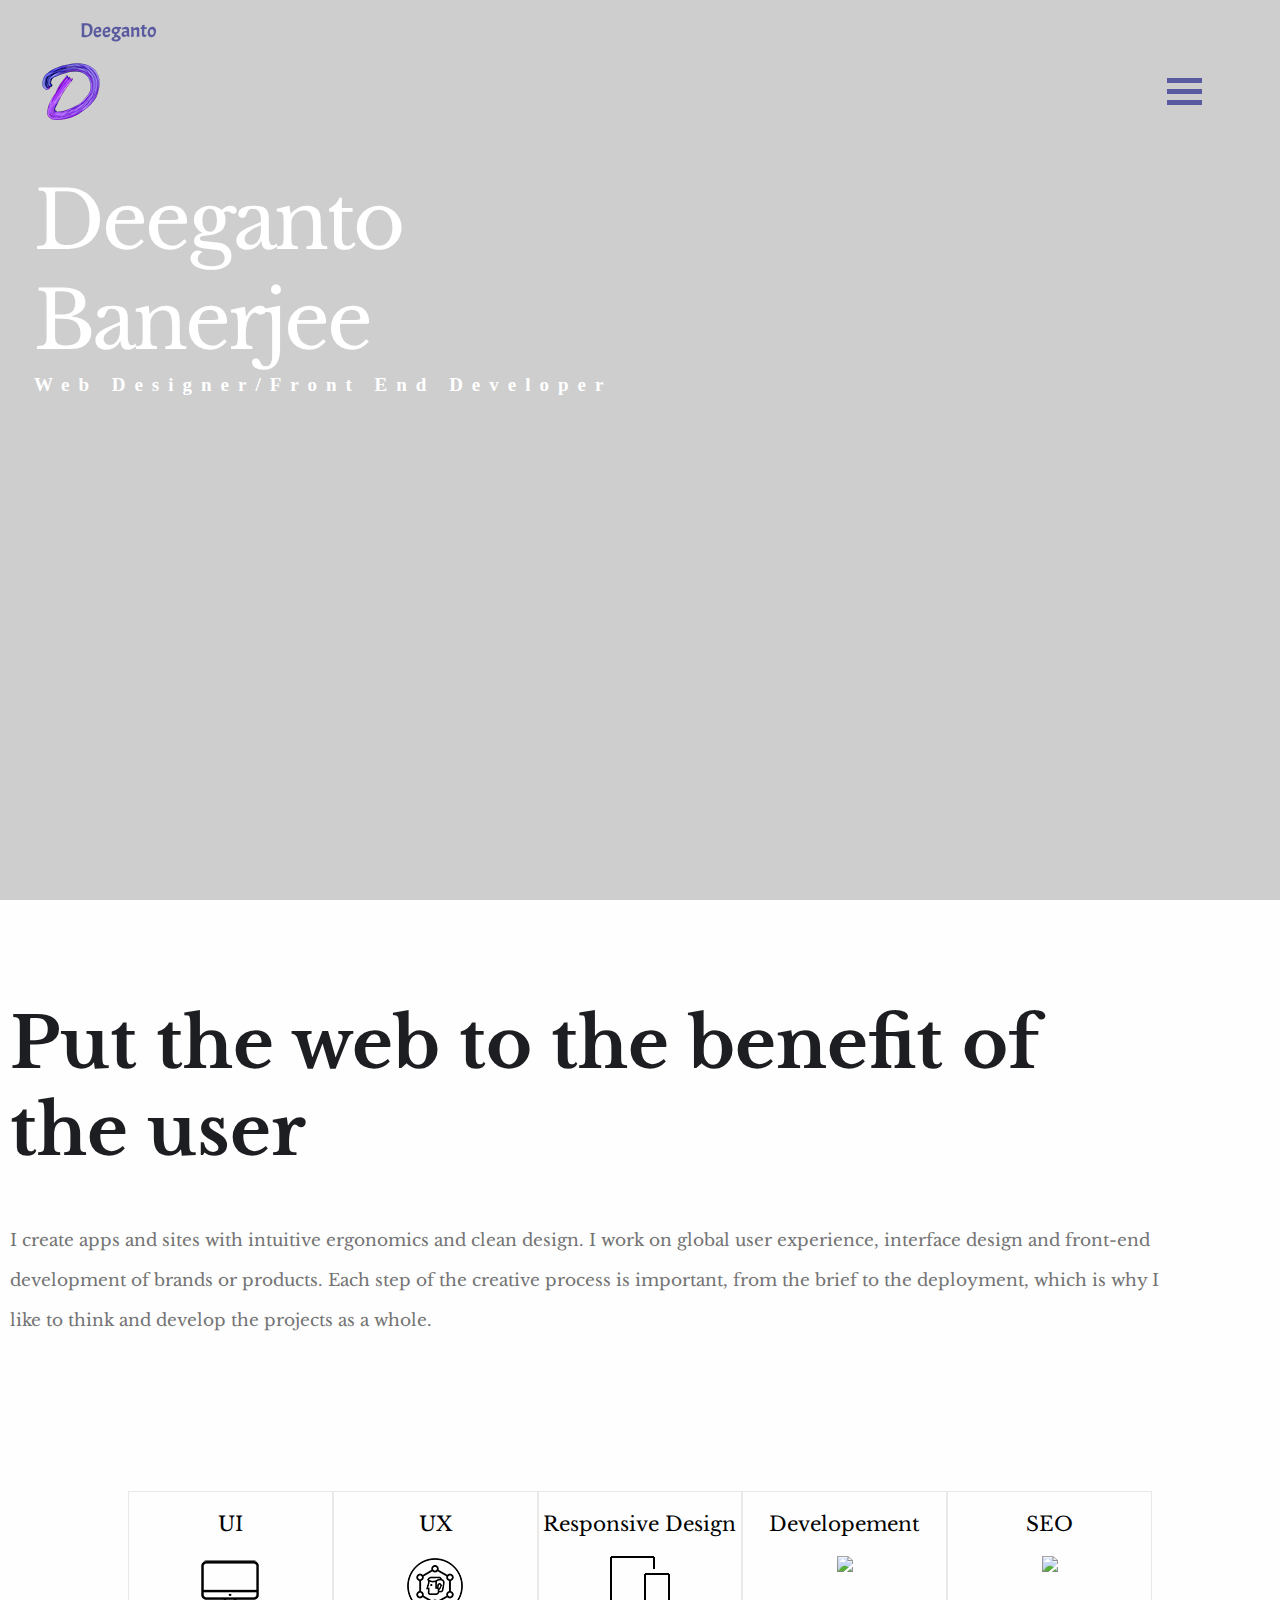
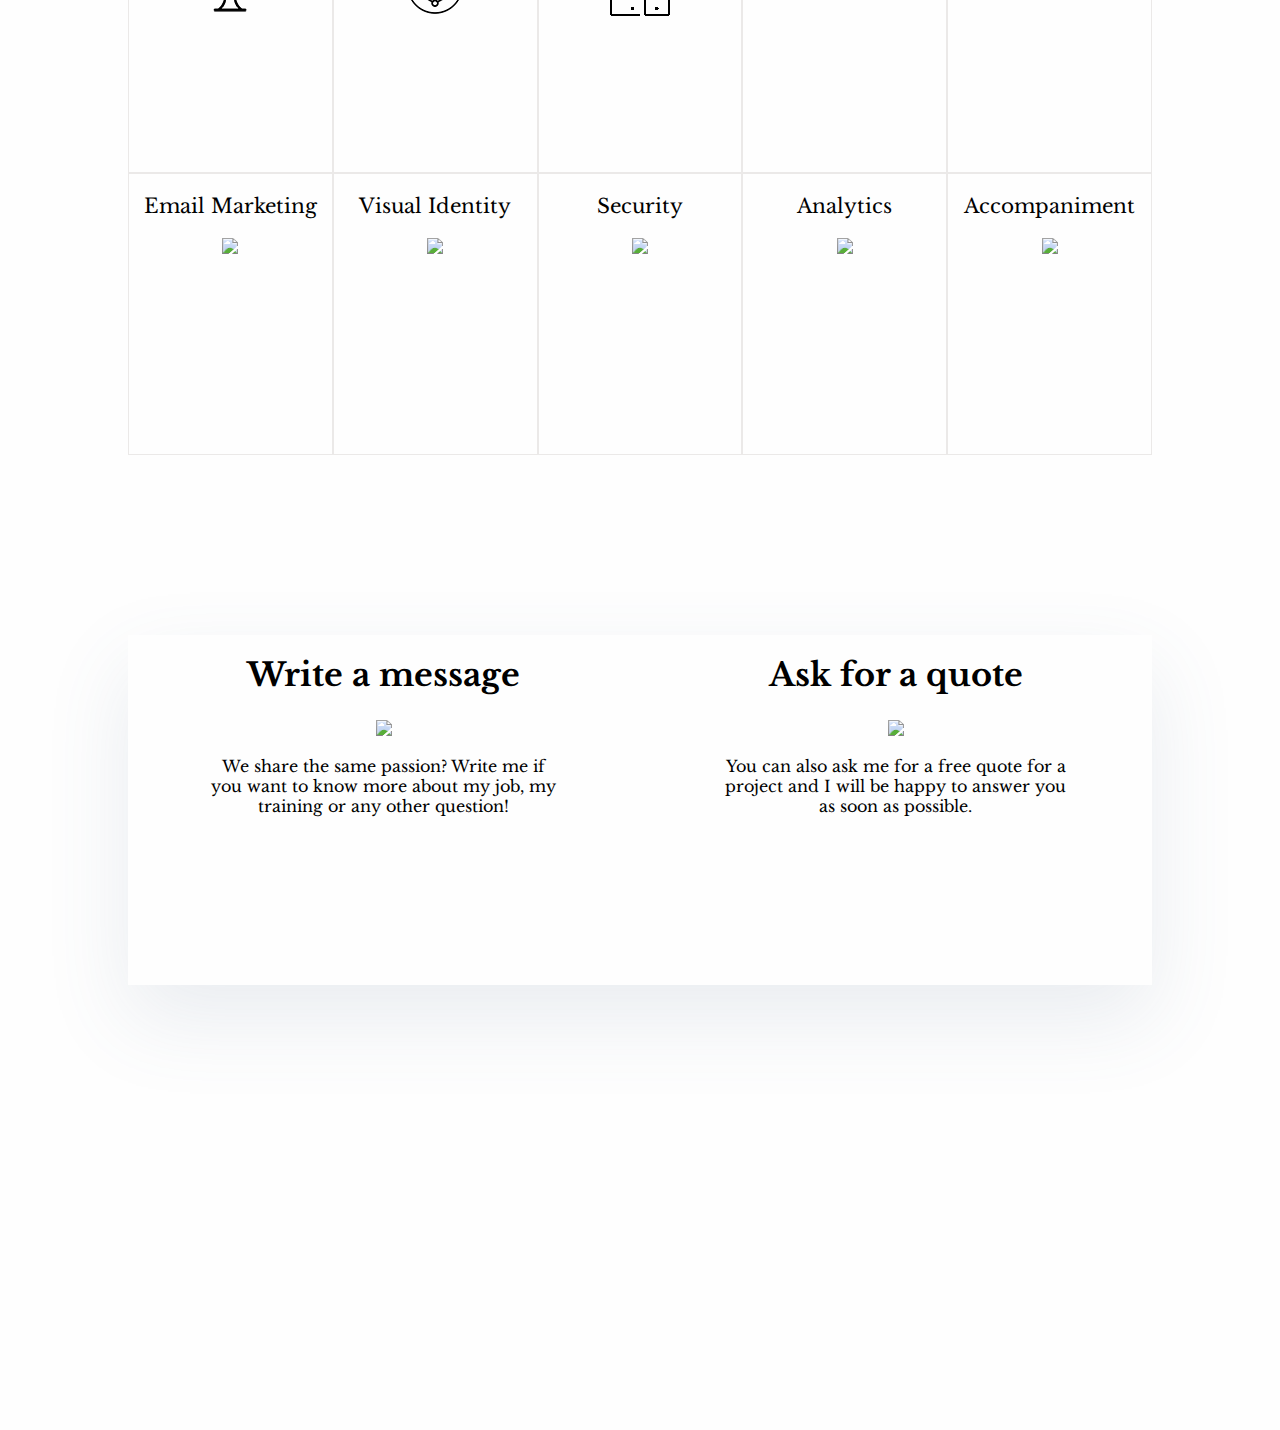
==== index.html @ ef7b57ff "Update index.html" ====
<html>
<head>
  <title>Deeganto | Web-Developer</title>
<meta name="viewport" content="width=device-width, initial-scale=1.0">          
<link rel="stylesheet" href="style.css">
<link rel="stylesheet" href="animate.css">
</head>
<body id="top">
<section id="ud_preloader">
  <div id="ud_dots">
    <p>Loading</p>
    <div class="ud_dot" style=" animation-name:ud_preloader_1;"></div>
    <div class="ud_dot" style=" animation-name:ud_preloader_2;"></div>
    <div class="ud_dot" style=" animation-name:ud_preloader_3;"></div>
    <div class="ud_dot" style=" animation-name:ud_preloader_4;"></div>
  </div>
  <div id="ud_bg_left" class="ud_pre_half"></div>
  <div id="ud_bg_right" class="ud_pre_half"></div>
</section>
<div class="top" id="hide">
<script type="text/javascript" src="script.js"></script>
<div class="menu" id="menu">
<ul>
  <li align="center"><a class="animated bounceInUp" href="index.html">Home</a></li>
  <li align="center"><a class="animated bounceInUp" href="about.html">About</a></li>
  <li align="center"><a class="animated bounceInUp " href="#contact">Contact</a></li>
  <li align="center"><a class="animated bounceInUp" href="projects.html">Projects</a></li>
</ul>
</div>
<div class="main-header" >
<div class="animated bounce">
  <div class="animated bounceInLeft_2">
  <p class="logo-text-1" id="logo-text-1">Deeganto</p>
  </div>
  <div class="animated bounceInLeft_2 delay-5s"> 
  <p class="logo-text-2" id="logo-text-2">Front End Developer</p>
  </div>
</div>
<button class="container" onclick="show_menu()">
  <div id="transform">
  <div class="bar1" id="bar1"></div>
  <div class="bar2" id="bar2"></div>
  <div class="bar3" id="bar3"></div>
 </div>
</button>
<div id="particles-js" > 
<div class="heading">
<h1 class="name">
Deeganto Banerjee
</h1>
<h2 class="intro">
Web Designer/Front End Developer
</h2>
</div>
</div>
<script type="text/javascript" src="particles.js"></script>
<script type="text/javascript" src="app.js"></script>
</div>
</div>
<div class="middle-text" id="middle-text">
 <h1 class="web-benifit">Put the web to the benefit of the user</h1> 
<p class="web-benifit-text">
    I create apps and sites with intuitive ergonomics and clean design. 
    I work on global user experience, interface design and front-end development of brands or products. 
    Each step of the creative process is important, from the brief to the deployment, which is why I like to think and develop the projects as a whole.
  </p>
</div>
<div class="icons" id="icons" align="center">
<div class="grow">
  <p class="icon-title">UI</p> 
  <img src="UI.png">
  <p class="animated fadeIn">I create modern interfaces to meet the needs of my clients</p>
</div> 
<div class="grow">
  <p class="icon-title">UX</p> 
  <img src="UX.png">
  <p class="animated fadeIn">I'm always looking for the most satisfying and intuitive user experience possible</p>
</div>
<div class="grow">
  <p class="icon-title">Responsive Design</p> 
  <img src="Responsive.png">
  <p class="animated fadeIn">All my sites are designed for use on mobiles and tablets, and adapt to all screen resolutions</p>
</div> 
<div class="grow">
  <p class="icon-title">Developement</p> 
  <img src="developement.png">
  <p class="animated fadeIn">I develop unique, tailor-made sites that meet the needs of my clients</p>
</div>
<div class="grow">
  <p class="icon-title">SEO</p> 
  <img src="SEO.png">
  <p class="animated fadeIn">I build the HTML structure of my sites to optimize SEO</p>
</div>
<div class="grow">
  <p class="icon-title">Email Marketing</p> 
  <img src="email.png">
  <p class="animated fadeIn">I create marketing spam campaigns or nurturing scenarios</p>
</div>
<div class="grow">
  <p class="icon-title">Visual Identity</p> 
  <img src="visual.png">
  <p class="animated fadeIn">I create strong, modern and sustainable visual identities</p>
</div>
<div class="grow">
  <p class="icon-title">Security</p> 
  <img src="security.png">
  <p class="animated fadeIn">I am particularly vigilant about the security of my sites and I know how to be reactive in case of attacks</p>
</div>
<div class="grow">
  <p class="icon-title">Analytics</p> 
  <img src="analytics.png">
  <p class="animated fadeIn">I help my clients to analyze their statistics so that they can set their own goals</p>
</div>
<div class="grow">
  <p class="icon-title">Accompaniment</p> 
  <img src="handshake.png">
  <p class="animated fadeIn">I fully manage my projects by providing quality support</p>
</div>
</div>
<div class="forms">
<div class="contact-form" id="contact-form-1">
<h1 class="form-header" id="form-header">Write a message</h1>
<img src=" contact.png">
<p class="form-body" id="form-title">We share the same passion? Write me if you want to know more about my job, my training or any other question!</p>
</div>
<div class="quote-form" id="quote-form-1">
<h1 class="form-header" id="form-header">Ask for a quote</h1>
<img src=" quote.png">
<p class="form-body" id="form-title">You can also ask me for a free quote for a project and I will be happy to answer you as soon as possible.</p>
</div>
</div>
<div style="box-shadow:0 33px 80px rgba(86,111,140,.12); text-align: center;margin: 0 auto; width:80%;">
<div class="contact-form-input" id="contact-form" style="display:block !important">
    <input type="text" id="fname" name="firstname" placeholder="First Name">
    <input type="text" id="lname" name="lastname" placeholder="Last Name">
    <input type="text" id="msg" name="message" placeholder="Message">
    <br>
	<button class="ripple">Submit</button>
</div>
<div class="quote-form-input" id="quote-form" style="display:block !important">
    <input type="text" id="fullname" name="fullname" placeholder="Full Name">
    <input type="text" id="cname" name="companyname" placeholder="Company Name">
    <input type="email" id="email" name="email" placeholder="Email">
    <br> 
    <button class="ripple">Submit</button>
</div>
</div>
<div class="footer" id="footer">
<div class="wow bounceInLeft delay-1s">
  <h1>Deeganto</h1><br> 
  <a href="#">About</a><br>
  <a href="#">Contact</a><br>
  <a href="index.html">Home</a><br>
</div>
<div class="wow bounceInLeft delay-2s">
  <h1>Connect</h1><br>
  <a href="#">Facebook</a><br>
  <a href="https://www.instagram.com/deeganto_banerjee">Instagram</a><br>
  <a href="https://www.linkedin.com/in/deeganto-banerjee-56385218a/">Linkedin</a><br>
</div>
<div class="wow bounceInLeft delay-3s" >
  <h1>Projects</h1><br>
  <a href="C:/Users/Deeganto/Desktop/My-Website/projects.html#project-1">Amy Ormston</a><br>
  <a href="C:/Users/Deeganto/Desktop/My-Website/projects.html#project-2">Karpets By RKS</a><br>
  <a href="C:/Users/Deeganto/Desktop/My-Website/projects.html#project-3">Easy Made</a><br>
</div>
<div class="wow bounceInLeft delay-4s">
  <h1>Contact</h1><br>
  <a href="https://api.whatsapp.com/send?phone=918851797364">8851797364</a><br>
  <a href="mailto:delhideganto@gmail.com" class="email-goto">delhideganto@gmail.com</a><br>
</div>
</div>
<script src="wow.min.js"></script>
<script>
 new WOW().init();
</script>
<script src="https://ajax.googleapis.com/ajax/libs/jquery/1.11.3/jquery.min.js"></script>
<script>
  $(window).load(function(){
    $("#ud_dots").
  fadeOut(300, function () {
    $("#ud_bg_left").animate({ left: "-50%" }, 300);
    $("#ud_bg_right").animate({ right: "-50%" }, 300, function () {
      $("#ud_preloader").fadeOut(10);
    });
  });
});
$('.quote-form-input').hide();
$('.contact-form-input').hide();
$('.contact-form').on('click', function(e) {
  $('.contact-form-input').show();
  $('.quote-form-input').hide();
  $('.contact-form-input').removeClass('out').addClass('active');
  $('.qoute-form-input').removeClass('active').addClass('out');
  $('.contact-form-input').css("background-color","#f1f6fa");
  $('.contact-form').css("background-color","#f1f6fa");   
  $('.quote-form').css("background-color","#fff");
  $('html, body').animate({
    scrollTop: $("#contact-form").offset().top
    }, 800);
});
$('.quote-form').on('click', function(e) {
  $('.quote-form-input').show();
  $('.contact-form-input').hide();
  $('.quote-form-input').removeClass('out').addClass('active');
  $('.contact-form-input').removeClass('active').addClass('out');
  $('.quote-form').css("background-color","#f1f6fa");
  $('.quote-form-input').css("background-color","#f1f6fa");
  $('.contact-form').css("background-color","#fff");
  $('.quote-form-input').show();
  $('html, body').animate({
    scrollTop: $("#quote-form").offset().top
  },800);
});
</script>
</body>
<html>
---- style.css ----
@import url('https://fonts.googleapis.com/css?family=Libre+Baskerville&display=swap');
@import url('https://fonts.googleapis.com/css?family=Acme&display=swap');
body,html{
width:100%;
height:100%;
background-color:#fefefe;
scroll-behavior: smooth;
margin: 0px !important;
cursor:url(cursor.png),pointer !important;
}
a{
  font-size:25px;
  cursor: url(cursor.png),pointer !important;
 }
 a,h1,p{
   font-family: 'Libre Baskerville', serif;
 }
#ud_preloader {
    position: fixed;
    top: 0;
    left: 0;
    right: 0;
    bottom: 0;
    width: 100%;
    height: 100%;
    z-index: 10000;
}
#ud_preloader .ud_pre_half {
    background: #696969;
    width: 50%;
    height: 100%;
    position: absolute;
    top: 0;
    bottom: 0;
}
#ud_preloader #ud_bg_left {
    left: 0;
}
#ud_preloader #ud_bg_right {
    right: 0;
}
#ud_preloader #ud_dots {
    z-index: 10001;
    width: 150px;
    position: absolute;
    top: 50%;
    left: 50%;
    -webkit-transform: translateX(-50%) translateY(-50%);
    transform: translateX(-50%) translateY(-50%);
}
#ud_preloader #ud_dots p {
    width: 100%;
    margin: 0 0 30px 0;
    color: #fff;
    font-size: 12px;
    text-align: center;
}
#ud_preloader #ud_dots .ud_dot {
    -webkit-animation: infinite 500ms ease-in-out;
    animation: infinite 500ms ease-in-out;
    border-radius: 30px;
    width: 30px;
    height: 30px;
    background: #fff;
    float: left;
    margin: 0 10px 0 0;
}
#ud_preloader #ud_dots .ud_dot:last-child {
    margin: 0 0 0 0;
}
@keyframes ud_preloader_1 {
    0% {
        background: #fff;
        -webkit-transform: translateY(0);
        transform: translateY(0);
    }
    25% {
        background: #5a5aa0;
        -webkit-transform: translateY(-5px);
        transform: translateY(-5px);
    }
    50% {
        background: #fff;
        -webkit-transform: translateY(0);
        transform: translateY(0);
    }
}
@keyframes ud_preloader_2 {
    25% {
        background: #fff;
        -webkit-transform: translateY(0);
        transform: translateY(0);
    }
    50% {
        background: #5a5aa0;
        -webkit-transform: translateY(-5px);
        transform: translateY(-5px);
    }
    75% {
        background: #fff;
        -webkit-transform: translateY(0);
        transform: translateY(0);
    }
}
@keyframes ud_preloader_3 {
    50% {
        background: #fff;
        -webkit-transform: translateY(0);
        transform: translateY(0);
    }
    75% {
        background: #5a5aa0;
        -webkit-transform: translateY(-5px);
        transform: translateY(-5px);
    }
    100% {
        background: #fff;
        -webkit-transform: translateY(0);
         transform: translateY(0);
    }
}
@keyframes ud_preloader_4 {
    75% {
        background: #fff;
        -webkit-transform: translateY(0);
         transform: translateY(0);
    }
    100% {
        background: #5a5aa0;
        -webkit-transform: translateY(-5px);
        transform: translateY(-5px);
    }
    25% {
        background: #fff;
        -webkit-transform: translateY(0);
        transform: translateY(0);
    }
}
.top
{
	background-color: #696969;
	width:100%;
  overflow-x:hidden;
  overflow-y: hidden;
}
@keyframes bounce {
  from,
  20%,
  53%,
  80%,
  to {
    -webkit-animation-timing-function: cubic-bezier(0.215, 0.61, 0.355, 1);
    animation-timing-function: cubic-bezier(0.215, 0.61, 0.355, 1);
    -webkit-transform: translate3d(0, 0, 0);
    transform: translate3d(0, 0, 0);
  }

  40%,
  43% {
    -webkit-animation-timing-function: cubic-bezier(0.755, 0.05, 0.855, 0.06);
    animation-timing-function: cubic-bezier(0.755, 0.05, 0.855, 0.06);
    -webkit-transform: translate3d(0, -30px, 0);
    transform: translate3d(0, -30px, 0);
  }

  70% {
    -webkit-animation-timing-function: cubic-bezier(0.755, 0.05, 0.855, 0.06);
    animation-timing-function: cubic-bezier(0.755, 0.05, 0.855, 0.06);
    -webkit-transform: translate3d(0, -15px, 0);
    transform: translate3d(0, -15px, 0);
  }

  90% {
    -webkit-transform: translate3d(0, -4px, 0);
    transform: translate3d(0, -4px, 0);
  }
}
.bounce{
  display: block;
  width: 81px;
  top: 43px;
  left: 20px;
  height: 81px;
  background-image: url(logo.png);
  background-position: inherit;
  z-index: 9999;
  float: left;
  position: fixed;
  overflow-x: hidden;
}
.bounce:hover{
  -webkit-animation-name: bounce;
  animation-name: bounce;
  -webkit-transform-origin: center bottom;
  transform-origin: center bottom;
  background-position: inherit;
  background-repeat: no-repeat;
  width:270px;
  height:100px;
}
@keyframes bounceInLeft {
  from,
  60%,
  75%,
  90%,
  to {
    -webkit-animation-timing-function: cubic-bezier(0.215, 0.61, 0.355, 1);
    animation-timing-function: cubic-bezier(0.215, 0.61, 0.355, 1);
  }

  0% {
    opacity: 0;
    -webkit-transform: translate3d(-3000px, 0, 0);
    transform: translate3d(-3000px, 0, 0);
  }

  60% {
    opacity: 1;
    -webkit-transform: translate3d(25px, 0, 0);
    transform: translate3d(25px, 0, 0);
  }

  75% {
    -webkit-transform: translate3d(-10px, 0, 0);
    transform: translate3d(-10px, 0, 0);
  }

  90% {
    -webkit-transform: translate3d(5px, 0, 0);
    transform: translate3d(5px, 0, 0);
  }

  to {
    -webkit-transform: translate3d(0, 0, 0);
    transform: translate3d(0, 0, 0);
  }
}
.bounceInLeft_2 {
  display: block;
  z-index: 9999;
  top: -2px;
  left: 80px;
  float: left;
  position: fixed;
  overflow-x: hidden;
}
.delay-5s{
  opacity: 0;
    display: block;
    z-index: 9999;
    top: -2px;
    left: 80px;
    float: left;
    position: fixed;
    overflow-x: hidden;
}
.bounce:hover .bounceInLeft_2 {
  -webkit-animation-name: bounceInLeft;
  animation-name: bounceInLeft;
    margin-top: 8px;
    opacity: 1;
}
.bounce:hover .bounceInLeft_2.animated.delay-5s {
  -webkit-animation-delay: .5s;
  animation-delay: .5s;
    margin-top: 30px;
    opacity: 1
}
.logo-text-1{
  color: #5a5aa0;
  font-family: 'Acme', cursive;
  font-size:20px;
}
.logo-text-2{
  color: #5a5aa0;
  font-family: 'Acme', cursive;
  font-size:18px;
}
.menu{
	display:none;
	margin-bottom: -160px;
	overflow-x:hidden;
}
ul{
  list-style-type: none;
  padding: 80px 20px 50px;
   width: 100%;
   margin: 0 auto;
  overflow: hidden;
  background-color: #696969;
  display:flex;
  justify-content:center;
}
li a{
  display: block;
  color: white;
  text-align: center;
  padding-bottom: 30px;
  text-decoration: none;
}
.animated.delay3s {
  -webkit-animation-delay: .3s;
  animation-delay: .3s;
}
.animated.delay-2s {
  -webkit-animation-delay: .9s;
  animation-delay: .9s;
}
.animated.delay-3s {
  -webkit-animation-delay: 1.5s;
  animation-delay: 1.2s;
}
.animated.delay-4s {
  -webkit-animation-delay: 4s;
  animation-delay: 1.5s;
}
.animated.delay-5s {
  -webkit-animation-delay: 5s;
  animation-delay: 1.8s;
}
@keyframes bounceInUp {
  from,
  60%,
  75%,
  90%,
  to {
    -webkit-animation-timing-function: cubic-bezier(0.215, 0.61, 0.355, 1);
    animation-timing-function: cubic-bezier(0.215, 0.61, 0.355, 1);
  }
  from {
    opacity: 0;
    -webkit-transform: translate3d(0, 3000px, 0);
    transform: translate3d(0, 3000px, 0);
  }

  60% {
    opacity: 1;
    -webkit-transform: translate3d(0, -20px, 0);
    transform: translate3d(0, -20px, 0);
  }

  75% {
    -webkit-transform: translate3d(0, 10px, 0);
    transform: translate3d(0, 10px, 0);
  }

  90% {
    -webkit-transform: translate3d(0, -5px, 0);
    transform: translate3d(0, -5px, 0);
  }

  to {
    -webkit-transform: translate3d(0, 0, 0);
    transform: translate3d(0, 0, 0);
  }
}
.bounceInUp {
  padding-right: 120px;
  -webkit-animation-name: bounceInUp;
  animation-name: bounceInUp;
}
.bounceInUp:hover{

  text-decoration: line-through;
}
@media(max-width:700px){ 
ul{
  -webkit-column-count: 2;
  -moz-column-count: 2;
  column-count: 2;
  display: block;
  width:50%;
  margin-bottom: -75px;
}
.bounceInUp{
  animation: none !important;
}
.bounce{
  left:0px;
}
}
@media(max-width:400px){
ul{
  margin-bottom: -55px;
}
li a{
  font-size: 15px;
}
}
.container{
   display: block;
   background: transparent;
   top: 60px;
   z-index: 9999;
   right: 60px;
   float: right;
   position: relative;
   box-shadow: none;
   outline: none;
   border:none;
   cursor: url(cursor.png),pointer !important;
   overflow-x:hidden;
}
@media(max-width:1024px){
.container{
  top: 17px;
  right:20px;
}
.bounce{
  top:0px;
}
}
.container:hover .menu
{
  display:block;
}
.bar1, .bar2, .bar3 {
  width: 35px;
  height: 5px;
  background-color:#5a5aa0;
  margin: 6px 0;
  transition: 0.4s;
}
.change .bar1 {
  -webkit-transform: rotate(-45deg) translate(-9px, 6px);
  transform: rotate(-45deg) translate(-9px, 6px);
  background-color:#fefefe;
}
.change .bar2 {
	opacity: 0;
}
.change .bar3 {
  -webkit-transform: rotate(45deg) translate(-8px, -8px);
  transform: rotate(45deg) translate(-8px, -8px);
  background-color:#fefefe;
}
.container:hover .bar1
{
	transform:translate(9px,0px);
}
.container:hover .bar2{
  background-color:#5a5aa0;
}
.container:hover .bar3
{
	transform:translate(9px,0px);
}
.main-header{ 
  width:100%;
  height:100%;
  margin:0; 
  font:Moderat,Avenir,sans-serif;
  overflow-x:hidden;
} 
canvas{	
  display: inline; 
  vertical-align: bottom; 
  overflow-x:hidden;
} 

#particles-js{ 
  position: absolute;
  width: 100%;
  height: 100%;
  background-color: #cecece;
  background-image: url("gogol.png");
  background-size:contain;
  background-position: bottom;
  background-repeat: no-repeat;
  overflow-x: hidden;
  transition: transform .4s;

} 
@media (max-width:1200px){
#particles-js{
  background-repeat: no-repeat;
}
}
.particles-js-canvas-el{
position: absolute;
}
.heading {
  position: absolute;
  float: left;
  top: 171px;
  left: 34px;
  width: 52%;
}
.name{
  font-size: 80px;
  color: #fff;
  letter-spacing: -3px;
  font-weight: 400;
  margin:0px;
  float: left;
  margin-bottom: -6px;
}
.intro{
  width: 100%;
  float:left;
  font-weight: 700;
  line-height: 40px;
  color: #fff;
  font-size: 19px;
  letter-spacing: 9px;
  margin:0px;
}
@media(max-width:900px){
  .heading{
    top:115px;
  }
}
@media (max-width: 680px){
.name{
  font-size:40px;
}
.intro{
  font-size:12px;
}
.top{
  height:100%;
}  
#particles-js{
  height:100%;
}
.heading{
  width:88%;
  top:200px;
}
}
@media (max-width: 500px){

  .web-benifit{
    font-size:40px;
  }
  .web-benifit-text{
    font-size:30px;
  }
}
.web-benifit{
  font-size:70px;
  margin-left:530px;
  margin-top: 250px;
  width:650px;
  color:#1d1e21;
  font-family: 'Libre Baskerville', serif;
}
.web-benifit-text{
  margin-bottom: 150px;
  margin-left:530px;
  width:810px;
  color: #737373;
  font-size: 17px;
  font-weight: 400;
  line-height: 40px;
  font-family: 'Libre Baskerville', serif;
}
@media (max-width: 500px){
.web-benifit{
  font-size:50px;
}
.web-benifit-text{
  font-size:17px;
}
}
@media (max-width: 1356px){
  .web-benifit{
    margin-top: 100px;
    margin-left: 10px;
    width: 90%;
  }
  .web-benifit-text{
    margin-top: 40px;
    margin-left: 10px;
    width: 90%;
    
  }
  }
.icons{
  display:grid;
  text-align:center;
  grid-template-columns: 1fr 1fr 1fr 1fr 1fr;
  width: 80%;
  margin: 0 auto;
  margin-bottom: 180px;
} 
@media (max-width:1200px){
.icons{
  grid-template-columns: 1fr 1fr 1fr 1fr;
}
}
@media (max-width:950px){
.icons{
  grid-template-columns: 1fr 1fr 1fr;
}
}
@media (max-width:650px){
  .icons{
    grid-template-columns: 1fr 1fr;
  }
  }
@media (max-width:500px){
.icons{
  grid-template-columns: 1fr;
}
} 

.icon-title{
  font-family: 'Libre Baskerville', serif;
  font: weight 100;
  font-size:20px
}
.grow:hover{
background-color:#d3d3d3;
}
.grow:hover .icon-title{
  transform:translateY(-18px);
  transition: transform .8s ease, top .8s ease;
}
.grow:hover img{
  transform:translateY(-18px);
  transition: transform .8s ease, top .8s ease;
} 
.grow{ 
  height: 280px;
  border: 1px solid #ebe9e8;
 
  background-color: transparent;
}
@keyframes fadeIn {
  from {
    opacity: 0;
  }
  to {
    opacity: 1;
  }
}
.fadeIn{
	visibility:hidden;
}
.icons div:hover .fadeIn {
  visibility:visible;
  animation-name: fadeIn;
}
.animated{
    -webkit-animation-duration:1s;
    animation-duration:1s;
    -webkit-animation-fill-mode:both;
    animation-fill-mode:both
}
.forms{
  display:grid;
  grid-template-columns: 1fr 1fr;
  margin: 0 auto;
  text-align: center;
  box-shadow: 0 33px 80px rgba(86,111,140,.12);
  width: 80%;
}
.forms a{
  text-decoration: none;
}
@media (max-width:800px){
  .forms{
    grid-template-columns: 1fr;
  }
}
.contact-form,.quote-form{
  width: auto;
  height: 350px;
  text-align: center;
  margin: 0 auto;
}
.contact-form img{
  margin-top:15px;
}
.quote-form img{
  margin-top:15px;
}

.contact-form h1,.contact-form p{
  width: 70%;
  margin: 0 auto;
  height: 50px;
  padding-top: 20px;
}
.quote-form h1,.quote-form p{
  width: 70%;
  margin: 0 auto;
  height: 50px;
  padding-top: 20px;
}
.contact-form-input,.quote-form-input{
  text-align:center;
  width:100%;
  margin:0 auto;
}
input[type=text],input[type=email]{
  background: #fff;
  padding: 40px 80px 28px 28px;
  margin-bottom: 25px;
  margin-top: 25px;
  font-family: Moderat,Avenir,sans-serif;
  font-size: 14px;
  font-weight: 600;
  width: 90%;
  outline: 0;
  border: 2px solid transparent;
  -webkit-appearance: none;
}
input::placeholder{
font-size:16px;
}
@media(max-width:600px){
  .contact-form img{
    margin-top:40px;
}
  .quote-form img{
    margin-top:40px;
}
  input[type=text],input[type=email]{
  padding: 20px 20px 20px 20px;
}
  input::placeholder{
  font-size:14px;
}
}
@media(max-width:350px){
  .contact-form,.quote-form{
    width: auto;
    text-align: center;
    margin: 0 auto;
  }
  .contact-form img{
    margin-top:40px;
}
  .quote-form img{
    margin-top:40px;
}
  input[type=text],input[type=email]{
  padding: 20px 20px 20px 20px;
}
  input::placeholder{
  font-size:14px;
}
}
.ripple {
  background-position: center;
  transition: background 0.8s;
}
.ripple:hover {
  background: #47a7f5 radial-gradient(circle, transparent 1%, #47a7f5 1%) center/15000%;
}
.ripple:active {
  background-color: #6eb9f7;
  background-size: 100%;
  transition: background 0s;
}
button {
  border: none;
  border-radius: 2px;
  padding: 12px 18px;
  font-size: 16px;
  text-transform: uppercase;
  cursor: pointer;
  color: white;
  background-color: #5a5aa0;
  box-shadow: 0 0 4px #999;
  outline: none;
  margin-bottom: 20px;
}
.contact-form-input.active {
  animation: scale-display .3s;
  display: inline-flex;
  padding-top: 20;
}
.contact-form-input.out {
  animation: scale-display--reversed .3s;
  animation-fill-mode: forwards;
  display: inline-flex;
}
.quote-form-input.active {
  animation: scale-display .3s;
  display: inline-flex;
  padding-top: 20;
}
.quote-form-input.out {
  animation: scale-display--reversed .3s;
  animation-fill-mode: forwards;
  display: inline-flex;
}
@keyframes scale-display {
	0% {
	opacity: 0;
	transform: scale(0);
  -webkit-transform: scale(0);
	}
100%{
	opacity: 1;
	transform: scale(1);
  -webkit-transform: scale(1);
	}
}
.footer{
  padding-top: 187px;
  padding-bottom: 94px;
  display: grid;
  grid-template-columns: 1fr 1fr 1fr 1fr;
  width: 80%;
  text-align: -webkit-center;
  margin: 0 auto;
}
.footer div{
  width:60%;
  text-align: center;
  margin-bottom: 30px;
}
.footer div h1{
  color: #000;
    font-size: 16px;
    font-weight: 500;
    letter-spacing: 0;
}
.footer div a{
  text-decoration: none;
  color: #999;
  font-weight: 500;
  line-height:25px;
  font-size: 14px;
}
.footer div a:hover{
  color: #0f73ee;
  text-decoration: line-through;
}
.email-goto{
  width:90px;
}
@media (max-width:950px){
 .footer{
    grid-template-columns: 1fr 1fr 1fr;
}
}
@media (max-width:650px){
.footer{
      grid-template-columns: 1fr;
}
}
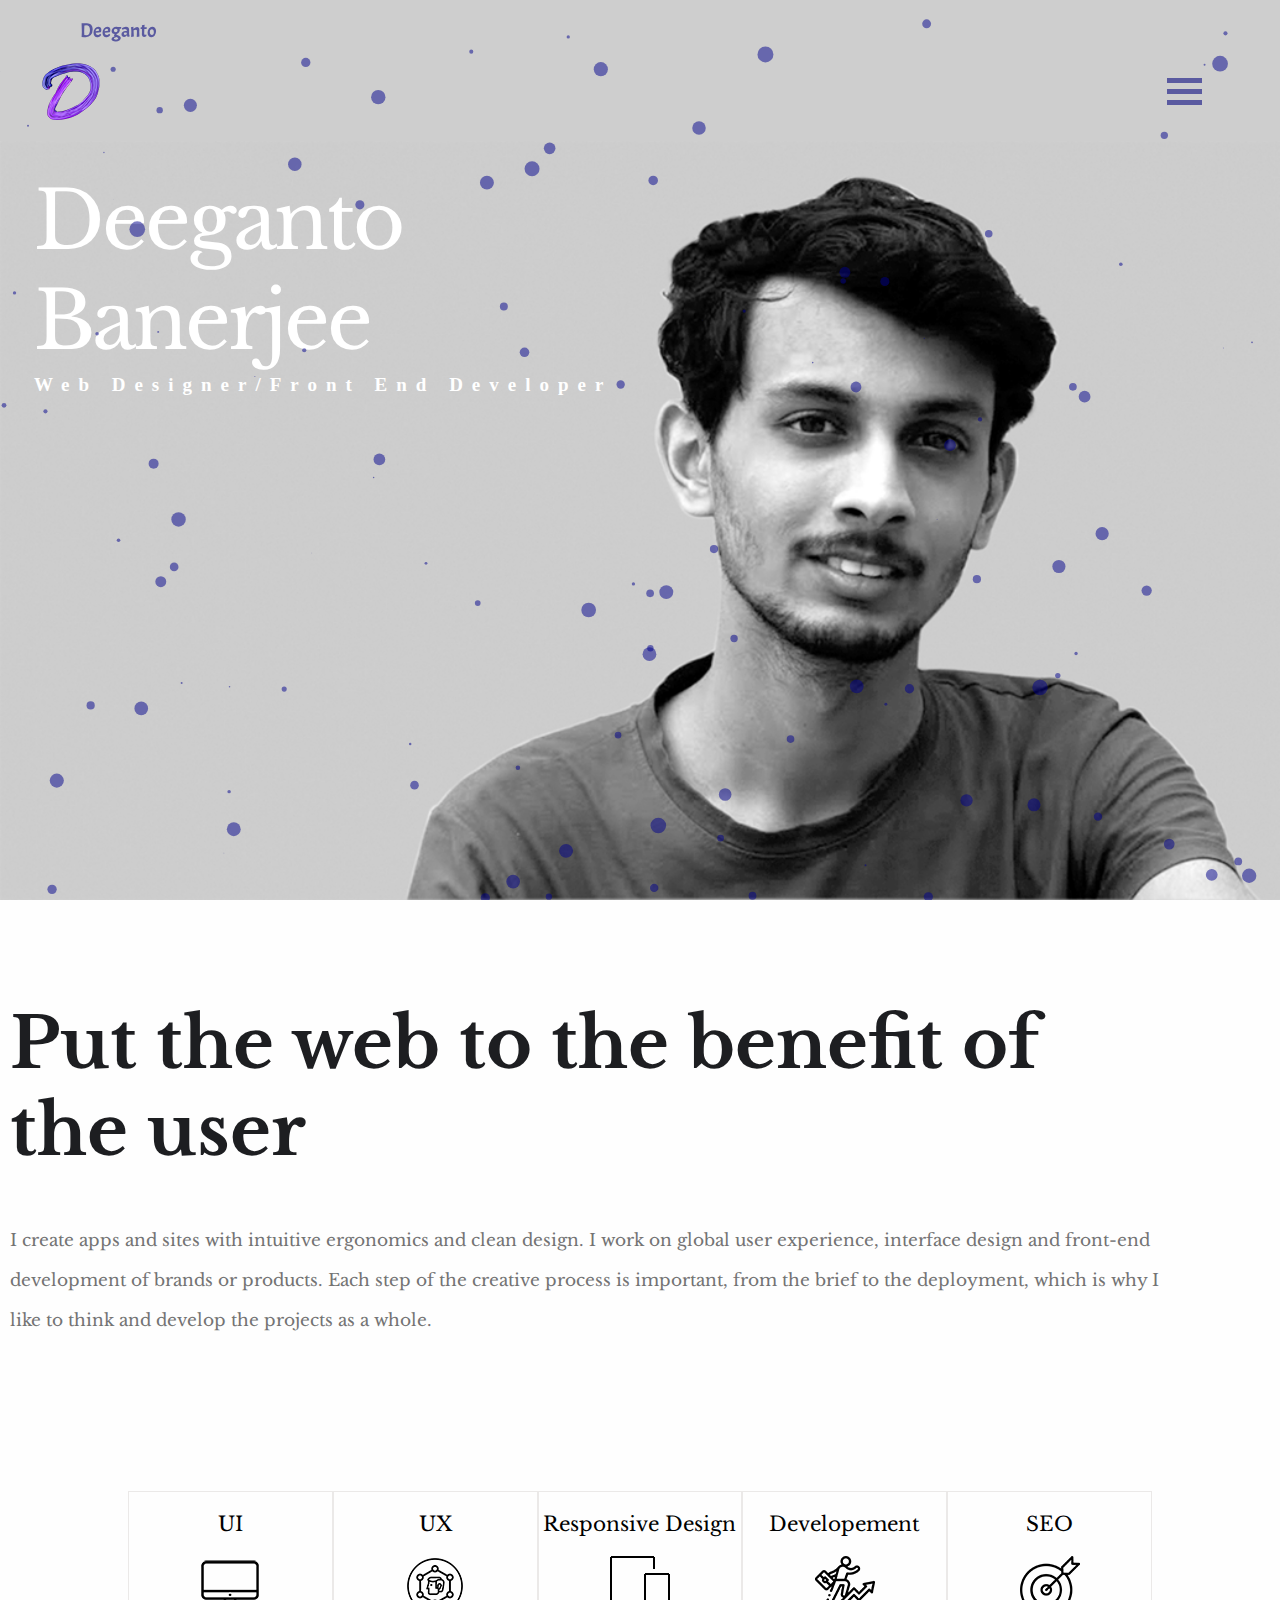
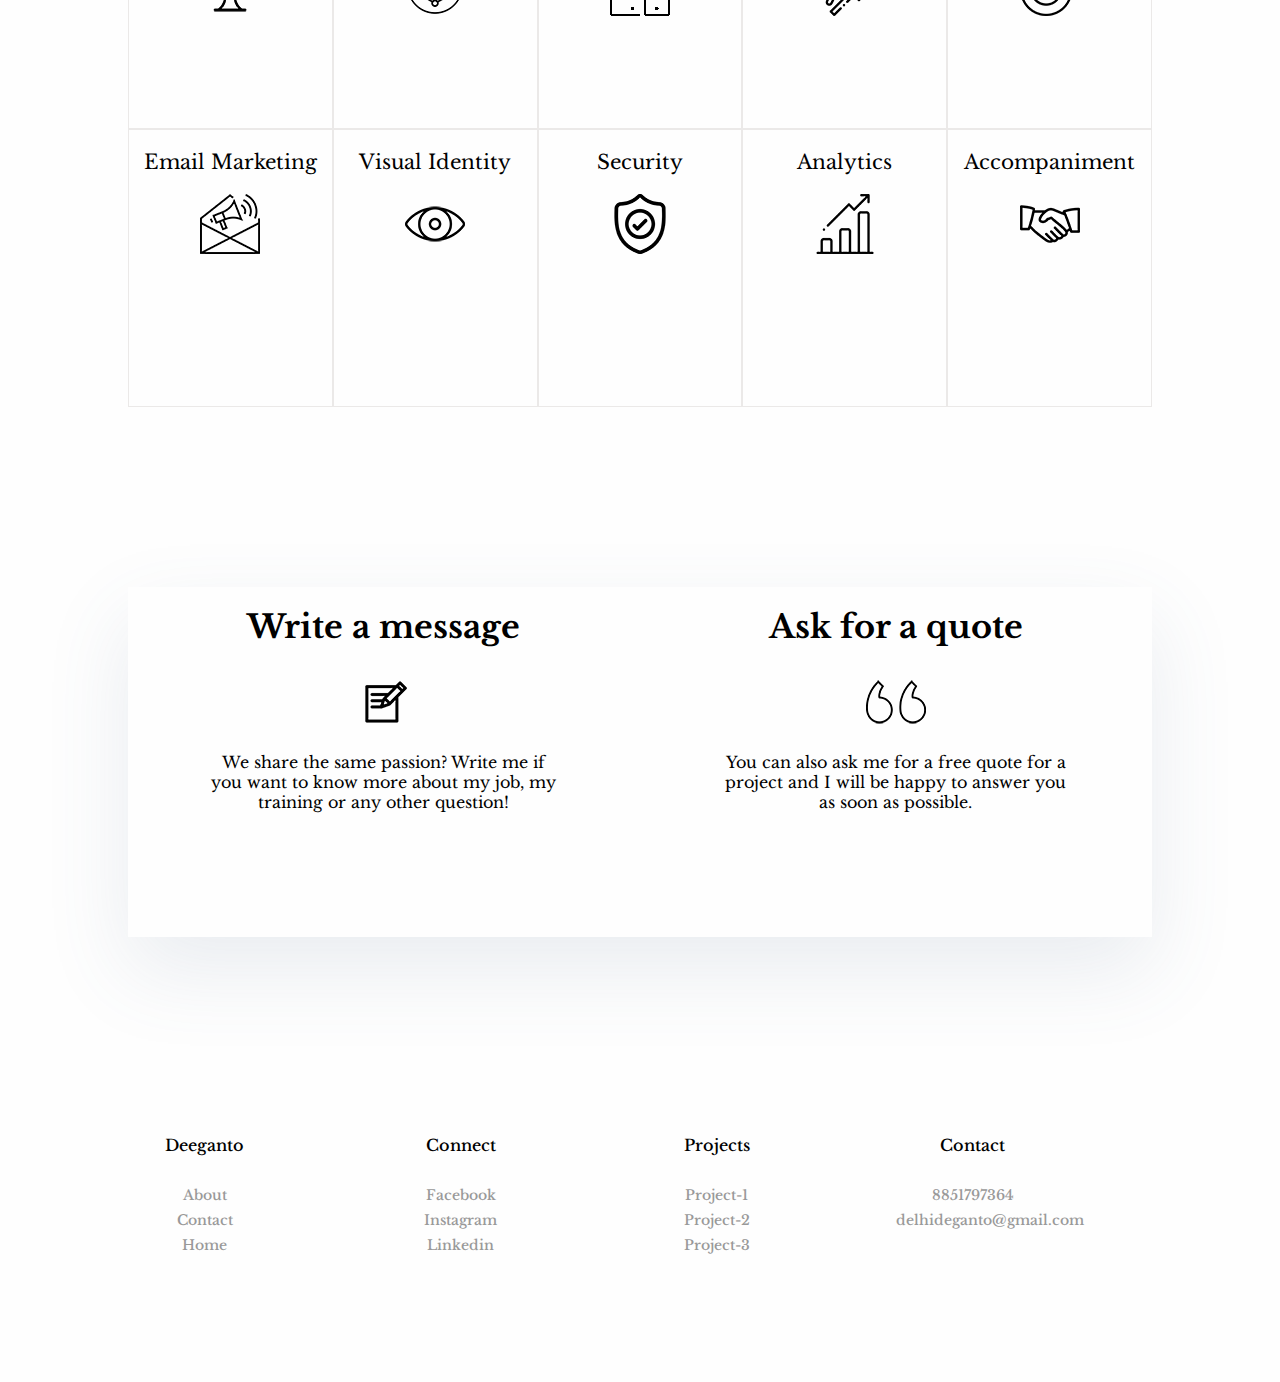
==== commit ead41393: "final-4" ====
--- a/index.html
+++ b/index.html
@@ -1,9 +1,21 @@
 <html>
 <head>
-  <title>Deeganto | Web-Developer</title>
+  <title>Deeganto | Web-Developer.</title>
 <meta name="viewport" content="width=device-width, initial-scale=1.0">          
-<link rel="stylesheet" href="style.css">
-<link rel="stylesheet" href="animate.css">
+<link rel="stylesheet" href="css/style.css">
+<link rel="stylesheet" href="css/animate.css">
+<script src="https://ajax.googleapis.com/ajax/libs/jquery/1.11.3/jquery.min.js"></script>
+<script>
+            $(window).load(function() {
+      $("#ud_dots").
+    fadeOut(300, function () {
+      $("#ud_bg_left").animate({ left: "-50%" }, 300);
+      $("#ud_bg_right").animate({ right: "-50%" }, 300, function () {
+        $("#ud_preloader").fadeOut(10);
+      });
+    });
+  });
+  </script>
 </head>
 <body id="top">
 <section id="ud_preloader">
@@ -18,12 +30,12 @@
   <div id="ud_bg_right" class="ud_pre_half"></div>
 </section>
 <div class="top" id="hide">
-<script type="text/javascript" src="script.js"></script>
+<script type="text/javascript" src="js/script.js"></script>
 <div class="menu" id="menu">
 <ul>
   <li align="center"><a class="animated bounceInUp" href="index.html">Home</a></li>
   <li align="center"><a class="animated bounceInUp" href="about.html">About</a></li>
-  <li align="center"><a class="animated bounceInUp " href="#contact">Contact</a></li>
+  <li align="center"><a class="animated bounceInUp " href="contact.html">Contact</a></li>
   <li align="center"><a class="animated bounceInUp" href="projects.html">Projects</a></li>
 </ul>
 </div>
@@ -53,8 +65,8 @@
 </h2>
 </div>
 </div>
-<script type="text/javascript" src="particles.js"></script>
-<script type="text/javascript" src="app.js"></script>
+<script type="text/javascript" src="js/particles.js"></script>
+<script type="text/javascript" src="js/app.js"></script>
 </div>
 </div>
 <div class="middle-text" id="middle-text">
@@ -68,150 +80,146 @@
 <div class="icons" id="icons" align="center">
 <div class="grow">
   <p class="icon-title">UI</p> 
-  <img src="UI.png">
+  <img src="img/UI.png">
   <p class="animated fadeIn">I create modern interfaces to meet the needs of my clients</p>
 </div> 
 <div class="grow">
   <p class="icon-title">UX</p> 
-  <img src="UX.png">
+  <img src="img/UX.png">
   <p class="animated fadeIn">I'm always looking for the most satisfying and intuitive user experience possible</p>
 </div>
 <div class="grow">
   <p class="icon-title">Responsive Design</p> 
-  <img src="Responsive.png">
+  <img src="img/Responsive.png">
   <p class="animated fadeIn">All my sites are designed for use on mobiles and tablets, and adapt to all screen resolutions</p>
 </div> 
 <div class="grow">
   <p class="icon-title">Developement</p> 
-  <img src="developement.png">
+  <img src="img/developement.png">
   <p class="animated fadeIn">I develop unique, tailor-made sites that meet the needs of my clients</p>
 </div>
 <div class="grow">
   <p class="icon-title">SEO</p> 
-  <img src="SEO.png">
+  <img src="img/SEO.png">
   <p class="animated fadeIn">I build the HTML structure of my sites to optimize SEO</p>
 </div>
 <div class="grow">
   <p class="icon-title">Email Marketing</p> 
-  <img src="email.png">
+  <img src="img/email.png">
   <p class="animated fadeIn">I create marketing spam campaigns or nurturing scenarios</p>
 </div>
 <div class="grow">
   <p class="icon-title">Visual Identity</p> 
-  <img src="visual.png">
+  <img src="img/visual.png">
   <p class="animated fadeIn">I create strong, modern and sustainable visual identities</p>
 </div>
 <div class="grow">
   <p class="icon-title">Security</p> 
-  <img src="security.png">
+  <img src="img/security.png">
   <p class="animated fadeIn">I am particularly vigilant about the security of my sites and I know how to be reactive in case of attacks</p>
 </div>
 <div class="grow">
   <p class="icon-title">Analytics</p> 
-  <img src="analytics.png">
+  <img src="img/analytics.png">
   <p class="animated fadeIn">I help my clients to analyze their statistics so that they can set their own goals</p>
 </div>
 <div class="grow">
   <p class="icon-title">Accompaniment</p> 
-  <img src="handshake.png">
+  <img src="img/handshake.png">
   <p class="animated fadeIn">I fully manage my projects by providing quality support</p>
 </div>
 </div>
 <div class="forms">
 <div class="contact-form" id="contact-form-1">
 <h1 class="form-header" id="form-header">Write a message</h1>
-<img src=" contact.png">
+<img src="img/contact.png">
 <p class="form-body" id="form-title">We share the same passion? Write me if you want to know more about my job, my training or any other question!</p>
 </div>
 <div class="quote-form" id="quote-form-1">
 <h1 class="form-header" id="form-header">Ask for a quote</h1>
-<img src=" quote.png">
+<img src="img/quote.png">
 <p class="form-body" id="form-title">You can also ask me for a free quote for a project and I will be happy to answer you as soon as possible.</p>
 </div>
 </div>
-<div style="box-shadow:0 33px 80px rgba(86,111,140,.12); text-align: center;margin: 0 auto; width:80%;">
+<div style="box-shadow:0 33px 80px rgba(86,111,140,.12); text-align: center;margin: 0 auto; width:80%;" class="input-container" >
 <div class="contact-form-input" id="contact-form" style="display:block !important">
-    <input type="text" id="fname" name="firstname" placeholder="First Name">
-    <input type="text" id="lname" name="lastname" placeholder="Last Name">
-    <input type="text" id="msg" name="message" placeholder="Message">
-    <br>
-	<button class="ripple">Submit</button>
+    <form class="gform" method="POST" onsubmit="submitted()" action="https://script.google.com/macros/s/AKfycbyP-vs7gG869sONf0MKHCPAq6fTCCcvlJdaXCQN53VW0krkAU3V/exec">  
+      <input type="text" id="name" name="name" placeholder="What your Mom calls you"/>
+      <input type="text" id="message" name="message" rows="10" placeholder="Send Message">
+      <input id="email" name="email" type="email" value="" required placeholder="your.name@email.com"/><br>
+    <button type="submit" class="ripple">Send</button>
+  </form>
 </div>
 <div class="quote-form-input" id="quote-form" style="display:block !important">
-    <input type="text" id="fullname" name="fullname" placeholder="Full Name">
-    <input type="text" id="cname" name="companyname" placeholder="Company Name">
-    <input type="email" id="email" name="email" placeholder="Email">
-    <br> 
-    <button class="ripple">Submit</button>
+    <form class="gform" method="POST" onsubmit="submitted()" action="https://script.google.com/macros/s/AKfycbycYYu8myt4dZkyW0JQXBPMPQpxLqeOYIJFegBUSQ/exec">  
+      <input type="text" id="fullname" name="fullname" placeholder="Full Name">
+      <input type="text" id="cname" name="companyname" placeholder="Company Name">
+      <input type="email" id="email" name="email" placeholder="Email">
+      <input type="text" id="msg" name="message" placeholder="Phone Number">
+      <input type="text" id="msg" name="message" placeholder="Message">
+      <br> 
+      <button class="ripple">Submit</button>
+    </form>
 </div>
 </div>
 <div class="footer" id="footer">
-<div class="wow bounceInLeft delay-1s">
+<div >
   <h1>Deeganto</h1><br> 
-  <a href="#">About</a><br>
+  <a href="about.html">About</a><br>
   <a href="#">Contact</a><br>
   <a href="index.html">Home</a><br>
 </div>
-<div class="wow bounceInLeft delay-2s">
+<div>
   <h1>Connect</h1><br>
   <a href="#">Facebook</a><br>
   <a href="https://www.instagram.com/deeganto_banerjee">Instagram</a><br>
   <a href="https://www.linkedin.com/in/deeganto-banerjee-56385218a/">Linkedin</a><br>
 </div>
-<div class="wow bounceInLeft delay-3s" >
+<div >
   <h1>Projects</h1><br>
-  <a href="C:/Users/Deeganto/Desktop/My-Website/projects.html#project-1">Amy Ormston</a><br>
-  <a href="C:/Users/Deeganto/Desktop/My-Website/projects.html#project-2">Karpets By RKS</a><br>
-  <a href="C:/Users/Deeganto/Desktop/My-Website/projects.html#project-3">Easy Made</a><br>
-</div>
-<div class="wow bounceInLeft delay-4s">
+  <a href="C:/Users/Deeganto/Desktop/My-Website/projects.html#project-1">Project-1</a><br>
+  <a href="C:/Users/Deeganto/Desktop/My-Website/projects.html#project-2">Project-2</a><br>
+  <a href="C:/Users/Deeganto/Desktop/My-Website/projects.html#project-3">Project-3</a><br>
+</div>
+<div >
   <h1>Contact</h1><br>
   <a href="https://api.whatsapp.com/send?phone=918851797364">8851797364</a><br>
   <a href="mailto:delhideganto@gmail.com" class="email-goto">delhideganto@gmail.com</a><br>
 </div>
 </div>
-<script src="wow.min.js"></script>
+<script data-cfasync="false" src="js/form-submission-handler.js"></script>
+<script src="js/wow.min.js"></script>
 <script>
  new WOW().init();
 </script>
-<script src="https://ajax.googleapis.com/ajax/libs/jquery/1.11.3/jquery.min.js"></script>
 <script>
-  $(window).load(function(){
-    $("#ud_dots").
-  fadeOut(300, function () {
-    $("#ud_bg_left").animate({ left: "-50%" }, 300);
-    $("#ud_bg_right").animate({ right: "-50%" }, 300, function () {
-      $("#ud_preloader").fadeOut(10);
+    $('.quote-form-input').hide();
+    $('.contact-form-input').hide();
+    $('.contact-form').on('click', function(e) {
+      $('.contact-form-input').show();
+      $('.quote-form-input').hide();
+      $('.contact-form-input').removeClass('out').addClass('active');
+      $('.qoute-form-input').removeClass('active').addClass('out');
+      $('.contact-form-input').css("background-color","#f1f6fa");
+      $('.contact-form').css("background-color","#f1f6fa");   
+      $('.quote-form').css("background-color","#fff");
+      $('html, body').animate({
+        scrollTop: $(".input-container").offset().top
+        }, 0);
     });
-  });
-});
-$('.quote-form-input').hide();
-$('.contact-form-input').hide();
-$('.contact-form').on('click', function(e) {
-  $('.contact-form-input').show();
-  $('.quote-form-input').hide();
-  $('.contact-form-input').removeClass('out').addClass('active');
-  $('.qoute-form-input').removeClass('active').addClass('out');
-  $('.contact-form-input').css("background-color","#f1f6fa");
-  $('.contact-form').css("background-color","#f1f6fa");   
-  $('.quote-form').css("background-color","#fff");
-  $('html, body').animate({
-    scrollTop: $("#contact-form").offset().top
-    }, 800);
-});
-$('.quote-form').on('click', function(e) {
-  $('.quote-form-input').show();
-  $('.contact-form-input').hide();
-  $('.quote-form-input').removeClass('out').addClass('active');
-  $('.contact-form-input').removeClass('active').addClass('out');
-  $('.quote-form').css("background-color","#f1f6fa");
-  $('.quote-form-input').css("background-color","#f1f6fa");
-  $('.contact-form').css("background-color","#fff");
-  $('.quote-form-input').show();
-  $('html, body').animate({
-    scrollTop: $("#quote-form").offset().top
-  },800);
-});
-</script>
+    $('.quote-form').on('click', function(e) {
+      $('.quote-form-input').show();
+      $('.contact-form-input').hide();
+      $('.quote-form-input').removeClass('out').addClass('active');
+      $('.contact-form-input').removeClass('active').addClass('out');
+      $('.quote-form').css("background-color","#f1f6fa");
+      $('.quote-form-input').css("background-color","#f1f6fa");
+      $('.contact-form').css("background-color","#fff");
+      $('.quote-form-input').show();
+      $('html, body').animate({
+        scrollTop: $(".input-container").offset().top
+      },0);
+    });
+    </script>
 </body>
 <html>--- a/css/style.css
+++ b/css/style.css
@@ -0,0 +1,867 @@
+@import url('https://fonts.googleapis.com/css?family=Libre+Baskerville&display=swap');
+@import url('https://fonts.googleapis.com/css?family=Acme&display=swap');
+body,html{
+width:100%;
+height:100%;
+background-color:#fefefe;
+scroll-behavior: smooth;
+margin: 0px !important;
+cursor:url(../img/cursor.svg),pointer !important;
+}
+a{
+  font-size:25px;
+  cursor: url(../img/cursor.svg),pointer !important;
+ }
+ a,h1,p{
+   font-family: 'Libre Baskerville', serif;
+ }
+#ud_preloader {
+    position: fixed;
+    top: 0;
+    left: 0;
+    right: 0;
+    bottom: 0;
+    width: 100%;
+    height: 100%;
+    z-index: 10000;
+}
+#ud_preloader .ud_pre_half {
+    background: #696969;
+    width: 50%;
+    height: 100%;
+    position: absolute;
+    top: 0;
+    bottom: 0;
+}
+#ud_preloader #ud_bg_left {
+    left: 0;
+}
+#ud_preloader #ud_bg_right {
+    right: 0;
+}
+#ud_preloader #ud_dots {
+    z-index: 10001;
+    width: 150px;
+    position: absolute;
+    top: 50%;
+    left: 50%;
+    -webkit-transform: translateX(-50%) translateY(-50%);
+    transform: translateX(-50%) translateY(-50%);
+}
+#ud_preloader #ud_dots p {
+    width: 100%;
+    margin: 0 0 30px 0;
+    color: #fff;
+    font-size: 12px;
+    text-align: center;
+}
+#ud_preloader #ud_dots .ud_dot {
+    -webkit-animation: infinite 500ms ease-in-out;
+    animation: infinite 500ms ease-in-out;
+    border-radius: 30px;
+    width: 30px;
+    height: 30px;
+    background: #fff;
+    float: left;
+    margin: 0 10px 0 0;
+}
+#ud_preloader #ud_dots .ud_dot:last-child {
+    margin: 0 0 0 0;
+}
+@keyframes ud_preloader_1 {
+    0% {
+        background: #fff;
+        -webkit-transform: translateY(0);
+        transform: translateY(0);
+    }
+    25% {
+        background: #5a5aa0;
+        -webkit-transform: translateY(-5px);
+        transform: translateY(-5px);
+    }
+    50% {
+        background: #fff;
+        -webkit-transform: translateY(0);
+        transform: translateY(0);
+    }
+}
+@keyframes ud_preloader_2 {
+    25% {
+        background: #fff;
+        -webkit-transform: translateY(0);
+        transform: translateY(0);
+    }
+    50% {
+        background: #5a5aa0;
+        -webkit-transform: translateY(-5px);
+        transform: translateY(-5px);
+    }
+    75% {
+        background: #fff;
+        -webkit-transform: translateY(0);
+        transform: translateY(0);
+    }
+}
+@keyframes ud_preloader_3 {
+    50% {
+        background: #fff;
+        -webkit-transform: translateY(0);
+        transform: translateY(0);
+    }
+    75% {
+        background: #5a5aa0;
+        -webkit-transform: translateY(-5px);
+        transform: translateY(-5px);
+    }
+    100% {
+        background: #fff;
+        -webkit-transform: translateY(0);
+         transform: translateY(0);
+    }
+}
+@keyframes ud_preloader_4 {
+    75% {
+        background: #fff;
+        -webkit-transform: translateY(0);
+         transform: translateY(0);
+    }
+    100% {
+        background: #5a5aa0;
+        -webkit-transform: translateY(-5px);
+        transform: translateY(-5px);
+    }
+    25% {
+        background: #fff;
+        -webkit-transform: translateY(0);
+        transform: translateY(0);
+    }
+}
+.top
+{
+	background-color: #696969;
+  width:100%;
+  height:100%;
+  overflow-x:hidden;
+  overflow-y: hidden;
+}
+@keyframes bounce {
+  from,
+  20%,
+  53%,
+  80%,
+  to {
+    -webkit-animation-timing-function: cubic-bezier(0.215, 0.61, 0.355, 1);
+    animation-timing-function: cubic-bezier(0.215, 0.61, 0.355, 1);
+    -webkit-transform: translate3d(0, 0, 0);
+    transform: translate3d(0, 0, 0);
+  }
+
+  40%,
+  43% {
+    -webkit-animation-timing-function: cubic-bezier(0.755, 0.05, 0.855, 0.06);
+    animation-timing-function: cubic-bezier(0.755, 0.05, 0.855, 0.06);
+    -webkit-transform: translate3d(0, -30px, 0);
+    transform: translate3d(0, -30px, 0);
+  }
+
+  70% {
+    -webkit-animation-timing-function: cubic-bezier(0.755, 0.05, 0.855, 0.06);
+    animation-timing-function: cubic-bezier(0.755, 0.05, 0.855, 0.06);
+    -webkit-transform: translate3d(0, -15px, 0);
+    transform: translate3d(0, -15px, 0);
+  }
+
+  90% {
+    -webkit-transform: translate3d(0, -4px, 0);
+    transform: translate3d(0, -4px, 0);
+  }
+}
+.bounce{
+  display: block;
+  width: 81px;
+  top: 43px;
+  left: 20px;
+  height: 81px;
+  background-image: url(../img/logo.png);
+  background-position: initial;
+  z-index: 9999;
+  float: left;
+  position: fixed;
+  overflow-x: hidden;
+}
+.bounce:hover{
+  animation-name: bounce;
+  transform-origin: center bottom;
+  background-position: initial;
+  background-repeat: no-repeat;
+  width:270px;
+  height:100px;
+}
+@keyframes bounceInLeft {
+  from,
+  60%,
+  75%,
+  90%,
+  to {
+    -webkit-animation-timing-function: cubic-bezier(0.215, 0.61, 0.355, 1);
+    animation-timing-function: cubic-bezier(0.215, 0.61, 0.355, 1);
+  }
+
+  0% {
+    opacity: 0;
+    -webkit-transform: translate3d(-3000px, 0, 0);
+    transform: translate3d(-3000px, 0, 0);
+  }
+
+  60% {
+    opacity: 1;
+    -webkit-transform: translate3d(25px, 0, 0);
+    transform: translate3d(25px, 0, 0);
+  }
+
+  75% {
+    -webkit-transform: translate3d(-10px, 0, 0);
+    transform: translate3d(-10px, 0, 0);
+  }
+
+  90% {
+    -webkit-transform: translate3d(5px, 0, 0);
+    transform: translate3d(5px, 0, 0);
+  }
+
+  to {
+    -webkit-transform: translate3d(0, 0, 0);
+    transform: translate3d(0, 0, 0);
+  }
+}
+.bounceInLeft_2 {
+  display: block;
+  z-index: 9999;
+  top: -2px;
+  left: 80px;
+  float: left;
+  position: fixed;
+  overflow-x: hidden;
+}
+.delay-5s{
+  opacity: 0;
+    display: block;
+    z-index: 9999;
+    top: -2px;
+    left: 80px;
+    float: left;
+    position: fixed;
+    overflow-x: hidden;
+}
+.bounce:hover .bounceInLeft_2 {
+  -webkit-animation-name: bounceInLeft;
+  animation-name: bounceInLeft;
+    margin-top: 8px;
+    opacity: 1;
+}
+.bounce:hover .bounceInLeft_2.animated.delay-5s {
+  -webkit-animation-delay: .5s;
+  animation-delay: .5s;
+    margin-top: 30px;
+    opacity: 1
+}
+.logo-text-1{
+  color: #5a5aa0;
+  font-family: 'Acme', cursive;
+  font-size:20px;
+}
+.logo-text-2{
+  color: #5a5aa0;
+  font-family: 'Acme', cursive;
+  font-size:18px;
+}
+.menu{
+	display:none;
+	margin-bottom: -170px;
+	overflow-x:hidden;
+}
+ul{
+  list-style-type: none;
+  padding: 80px 20px 50px;
+   width: 100%;
+   margin: 0 auto;
+  overflow: hidden;
+  background-color: #696969;
+  display:flex;
+  justify-content:center;
+}
+li a{
+  display: block;
+  margin-bottom:25px;
+  color: white;
+  text-align: center;
+  margin-right:120px;
+  text-decoration: none;
+}
+.animated.delay3s {
+  -webkit-animation-delay: .3s;
+  animation-delay: .3s;
+}
+.animated.delay-2s {
+  -webkit-animation-delay: .9s;
+  animation-delay: .9s;
+}
+.animated.delay-3s {
+  -webkit-animation-delay: 1.5s;
+  animation-delay: 1.2s;
+}
+.animated.delay-4s {
+  -webkit-animation-delay: 4s;
+  animation-delay: 1.5s;
+}
+.animated.delay-5s {
+  -webkit-animation-delay: 5s;
+  animation-delay: 1.8s;
+}
+@keyframes bounceInUp {
+  from,
+  60%,
+  75%,
+  90%,
+  to {
+    -webkit-animation-timing-function: cubic-bezier(0.215, 0.61, 0.355, 1);
+    animation-timing-function: cubic-bezier(0.215, 0.61, 0.355, 1);
+  }
+  from {
+    opacity: 0;
+    -webkit-transform: translate3d(0, 3000px, 0);
+    transform: translate3d(0, 3000px, 0);
+  }
+
+  60% {
+    opacity: 1;
+    -webkit-transform: translate3d(0, -20px, 0);
+    transform: translate3d(0, -20px, 0);
+  }
+
+  75% {
+    -webkit-transform: translate3d(0, 10px, 0);
+    transform: translate3d(0, 10px, 0);
+  }
+
+  90% {
+    -webkit-transform: translate3d(0, -5px, 0);
+    transform: translate3d(0, -5px, 0);
+  }
+
+  to {
+    -webkit-transform: translate3d(0, 0, 0);
+    transform: translate3d(0, 0, 0);
+  }
+}
+.bounceInUp {
+  -webkit-animation-name: bounceInUp;
+  animation-name: bounceInUp;
+}
+@media(max-width:700px){ 
+ul{
+  -webkit-column-count: 2;
+  -moz-column-count: 2;
+  column-count: 2;
+  display: block;
+  width:50%;
+  margin-bottom: -75px;
+}
+.bounceInUp{
+  animation: none !important;
+}
+.bounce{
+  left:0px;
+}
+}
+@media(max-width:400px){
+ul{
+  margin-bottom: -55px;
+}
+li a{
+  font-size: 15px;
+}
+}
+a:before, a:after {
+  content: '';
+  position: absolute;
+  width: 0%;
+  height: 3px;
+  top: 50%;
+  margin-top: -0.5px;
+  background: #0f73ee;
+}
+
+a:before {
+  left: -2.5px;
+}
+a:after {
+  right: 2.5px;
+  background: #0f73ee;
+  transition: width 0.8s cubic-bezier(0.22, 0.61, 0.36, 1);
+}
+a:hover:before {
+  background: #0f73ee;
+  width: 100%;
+  transition: width 0.5s cubic-bezier(0.22, 0.61, 0.36, 1);
+}
+a:hover:after {
+  background: transparent;
+  width: 100%;
+  transition: 0s;
+}
+.container{
+   display: block;
+   background: transparent;
+   top: 60px;
+   z-index: 9999;
+   right: 60px;
+   float: right;
+   position: fixed;
+   box-shadow: none;
+   outline: none;
+   border:none;
+   cursor: url(../img/cursor.svg),pointer !important;
+   overflow-x:hidden;
+}
+@media(max-width:1024px){
+.container{
+  top: 17px;
+  right:20px;
+  position: relative;
+}
+.bounce{
+  top:0px;
+}
+}
+.container:hover .menu
+{
+  display:block;
+}
+.bar1, .bar2, .bar3 {
+  width: 35px;
+  height: 5px;
+  background-color:#5a5aa0;
+  margin: 6px 0;
+  transition: 0.4s;
+}
+.change .bar1 {
+  -webkit-transform: rotate(-45deg) translate(-9px, 6px);
+  transform: rotate(-45deg) translate(-9px, 6px);
+  background-color:#fefefe;
+}
+.change .bar2 {
+	opacity: 0;
+}
+.change .bar3 {
+  -webkit-transform: rotate(45deg) translate(-8px, -8px);
+  transform: rotate(45deg) translate(-8px, -8px);
+  background-color:#fefefe;
+}
+.container:hover .bar1
+{
+	transform:translate(9px,0px);
+}
+.container:hover .bar2{
+  background-color:#5a5aa0;
+}
+.container:hover .bar3
+{
+	transform:translate(9px,0px);
+}
+.main-header{ 
+  width:100%;
+  height:100%;
+  margin:0; 
+  font:Moderat,Avenir,sans-serif;
+  overflow-x:hidden;
+} 
+canvas{	
+  display: inline; 
+  vertical-align: bottom; 
+  overflow-x:hidden;
+} 
+#particles-js{ 
+  position: absolute;
+  width: 100%;
+  height: 100%;
+  background-color: #cecece;
+  background-image: url("../img/gogol.png");
+  background-size:contain;
+  background-position: bottom;
+  background-repeat: no-repeat;
+  overflow-x: hidden;
+  transition: transform .4s;
+
+} 
+@media (max-width:1200px){
+#particles-js{
+  background-repeat: no-repeat;
+}
+}
+.particles-js-canvas-el{
+position: absolute;
+}
+.heading {
+  position: absolute;
+  float: left;
+  top: 171px;
+  left: 34px;
+  width: 52%;
+}
+.name{
+  font-size: 80px;
+  color: #fff;
+  letter-spacing: -3px;
+  font-weight: 400;
+  margin:0px;
+  float: left;
+  margin-bottom: -6px;
+}
+.intro{
+  width: 100%;
+  float:left;
+  font-weight: 700;
+  line-height: 40px;
+  color: #fff;
+  font-size: 19px;
+  letter-spacing: 9px;
+  margin:0px;
+}
+@media(max-width:900px){
+  .heading{
+    top:115px;
+  }
+}
+@media (max-width: 680px){
+.name{
+  font-size:40px;
+}
+.intro{
+  font-size:12px;
+}
+.top{
+  height:100%;
+}  
+#particles-js{
+  height:100%;
+}
+.heading{
+  width:88%;
+  top:200px;
+}
+}
+@media (max-width: 500px){
+
+  .web-benifit{
+    font-size:40px;
+  }
+  .web-benifit-text{
+    font-size:30px;
+  }
+}
+.web-benifit{
+  font-size:70px;
+  margin-left:530px;
+  margin-top: 250px;
+  width:650px;
+  color:#1d1e21;
+  font-family: 'Libre Baskerville', serif;
+}
+.web-benifit-text{
+  margin-bottom: 150px;
+  margin-left:530px;
+  width:810px;
+  color: #737373;
+  font-size: 17px;
+  font-weight: 400;
+  line-height: 40px;
+  font-family: 'Libre Baskerville', serif;
+}
+@media (max-width: 500px){
+.web-benifit{
+  font-size:50px;
+}
+.web-benifit-text{
+  font-size:17px;
+}
+}
+@media (max-width: 1356px){
+  .web-benifit{
+    margin-top: 100px;
+    margin-left: 10px;
+    width: 90%;
+  }
+  .web-benifit-text{
+    margin-top: 40px;
+    margin-left: 10px;
+    width: 90%;
+    
+  }
+  }
+.icons{
+  display:grid;
+  text-align:center;
+  grid-template-columns: 1fr 1fr 1fr 1fr 1fr;
+  width: 80%;
+  margin: 0 auto;
+  margin-bottom: 180px;
+} 
+@media (max-width:1200px){
+.icons{
+  grid-template-columns: 1fr 1fr 1fr 1fr;
+}
+}
+@media (max-width:950px){
+.icons{
+  grid-template-columns: 1fr 1fr 1fr;
+}
+}
+@media (max-width:650px){
+  .icons{
+    grid-template-columns: 1fr 1fr;
+  }
+  }
+@media (max-width:500px){
+.icons{
+  grid-template-columns: 1fr;
+}
+} 
+
+.icon-title{
+  font-family: 'Libre Baskerville', serif;
+  font: weight 100;
+  font-size:20px
+}
+.grow:hover{
+background-color:#d3d3d3;
+}
+.grow:hover .icon-title{
+  transform:translateY(-18px);
+  transition: transform .8s ease, top .8s ease;
+}
+.grow:hover img{
+  transform:translateY(-18px);
+  transition: transform .8s ease, top .8s ease;
+} 
+.grow{ 
+  border: 1px solid #ebe9e8;
+  background-color: transparent;
+}
+@keyframes fadeIn {
+  from {
+    opacity: 0;
+  }
+  to {
+    opacity: 1;
+  }
+}
+.fadeIn{
+	visibility:hidden;
+}
+.icons div:hover .fadeIn {
+  visibility:visible;
+  animation-name: fadeIn;
+}
+.animated{
+    -webkit-animation-duration:1s;
+    animation-duration:1s;
+    -webkit-animation-fill-mode:both;
+    animation-fill-mode:both
+}
+.forms{
+  display:grid;
+  grid-template-columns: 1fr 1fr;
+  margin: 0 auto;
+  text-align: center;
+  box-shadow: 0 33px 80px rgba(86,111,140,.12);
+  width: 80%;
+}
+.forms a{
+  text-decoration: none;
+}
+@media (max-width:800px){
+  .forms{
+    grid-template-columns: 1fr;
+  }
+}
+.contact-form,.quote-form{
+  width: auto;
+  height: 350px;
+  text-align: center;
+  margin: 0 auto;
+}
+.contact-form img{
+  margin-top:15px;
+}
+.quote-form img{
+  margin-top:15px;
+}
+
+.contact-form h1,.contact-form p{
+  width: 70%;
+  margin: 0 auto;
+  height: 50px;
+  padding-top: 20px;
+}
+.quote-form h1,.quote-form p{
+  width: 70%;
+  margin: 0 auto;
+  height: 50px;
+  padding-top: 20px;
+}
+.contact-form-input,.quote-form-input{
+  text-align:center;
+  width:100%;
+  margin:0 auto;
+}
+input[type=text],input[type=email]{
+  background: #fff;
+  padding: 40px 80px 28px 28px;
+  margin-bottom: 25px;
+  margin-top: 25px;
+  font-family: Moderat,Avenir,sans-serif;
+  font-size: 14px;
+  font-weight: 600;
+  width: 90%;
+  outline: 0;
+  border: 2px solid transparent;
+  -webkit-appearance: none;
+}
+input::placeholder{
+font-size:16px;
+}
+@media(max-width:600px){
+  .contact-form img{
+    margin-top:40px;
+}
+  .quote-form img{
+    margin-top:40px;
+}
+  input[type=text],input[type=email]{
+  padding: 20px 20px 20px 20px;
+}
+  input::placeholder{
+  font-size:14px;
+}
+}
+@media(max-width:350px){
+  .contact-form,.quote-form{
+    width: auto;
+    text-align: center;
+    margin: 0 auto;
+  }
+  .contact-form img{
+    margin-top:40px;
+}
+  .quote-form img{
+    margin-top:40px;
+}
+  input[type=text],input[type=email]{
+  padding: 20px 20px 20px 20px;
+}
+  input::placeholder{
+  font-size:14px;
+}
+}
+.ripple {
+  background-position: center;
+  transition: background 0.8s;
+}
+.ripple:hover {
+  background: #47a7f5 radial-gradient(circle, transparent 1%, #47a7f5 1%) center/15000%;
+}
+.ripple:active {
+  background-color: #6eb9f7;
+  background-size: 100%;
+  transition: background 0s;
+}
+button {
+  border: none;
+  border-radius: 2px;
+  padding: 12px 18px;
+  font-size: 16px;
+  text-transform: uppercase;
+  cursor: pointer;
+  color: white;
+  background-color: #5a5aa0;
+  box-shadow: 0 0 4px #999;
+  outline: none;
+  margin-bottom: 20px;
+}
+.contact-form-input.active {
+  animation: scale-display .3s;
+  display: inline-flex;
+  padding-top: 20;
+}
+.contact-form-input.out {
+  animation: scale-display--reversed .3s;
+  animation-fill-mode: forwards;
+  display: inline-flex;
+}
+.quote-form-input.active {
+  animation: scale-display .3s;
+  display: inline-flex;
+  padding-top: 20;
+}
+.quote-form-input.out {
+  animation: scale-display--reversed .3s;
+  animation-fill-mode: forwards;
+  display: inline-flex;
+}
+@keyframes scale-display {
+	0% {
+	opacity: 0;
+	transform: scale(0);
+  -webkit-transform: scale(0);
+	}
+100%{
+	opacity: 1;
+	transform: scale(1);
+  -webkit-transform: scale(1);
+	}
+}
+.footer{
+  padding-top: 187px;
+  padding-bottom: 94px;
+  display: grid;
+  grid-template-columns: 1fr 1fr 1fr 1fr;
+  width: 80%;
+  text-align: -webkit-center;
+  margin: 0 auto;
+}
+.footer div{
+  width:60%;
+  text-align: center;
+  margin-bottom: 30px;
+}
+.footer div h1{
+  color: #000;
+    font-size: 16px;
+    font-weight: 500;
+    letter-spacing: 0;
+}
+.footer div a{
+  text-decoration: none;
+  color: #999;
+  font-weight: 500;
+  line-height:25px;
+  font-size: 14px;
+}
+.footer div a:hover{
+  color: #0f73ee;
+  text-decoration: line-through;
+}
+.email-goto{
+  width:90px;
+}
+@media (max-width:950px){
+ .footer{
+    grid-template-columns: 1fr 1fr 1fr;
+}
+}
+@media (max-width:650px){
+.footer{
+      grid-template-columns: 1fr;
+}
+}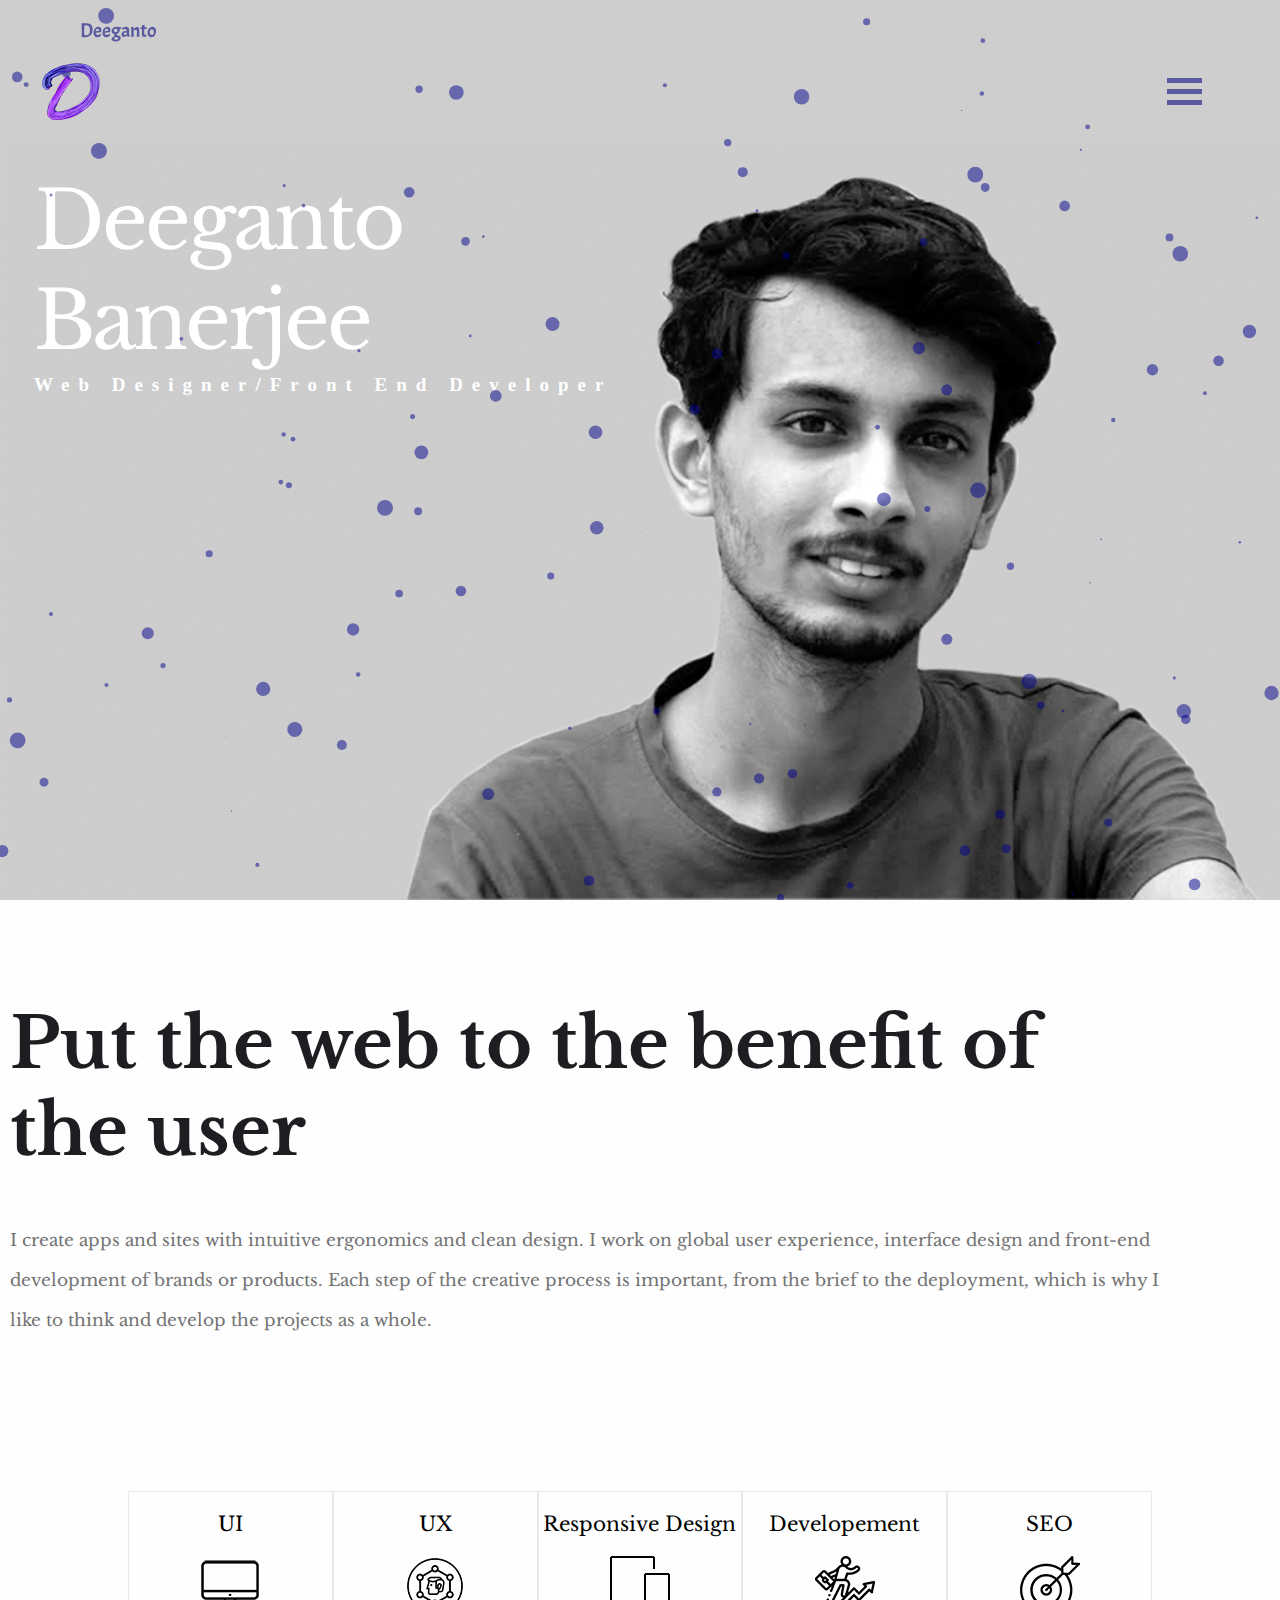
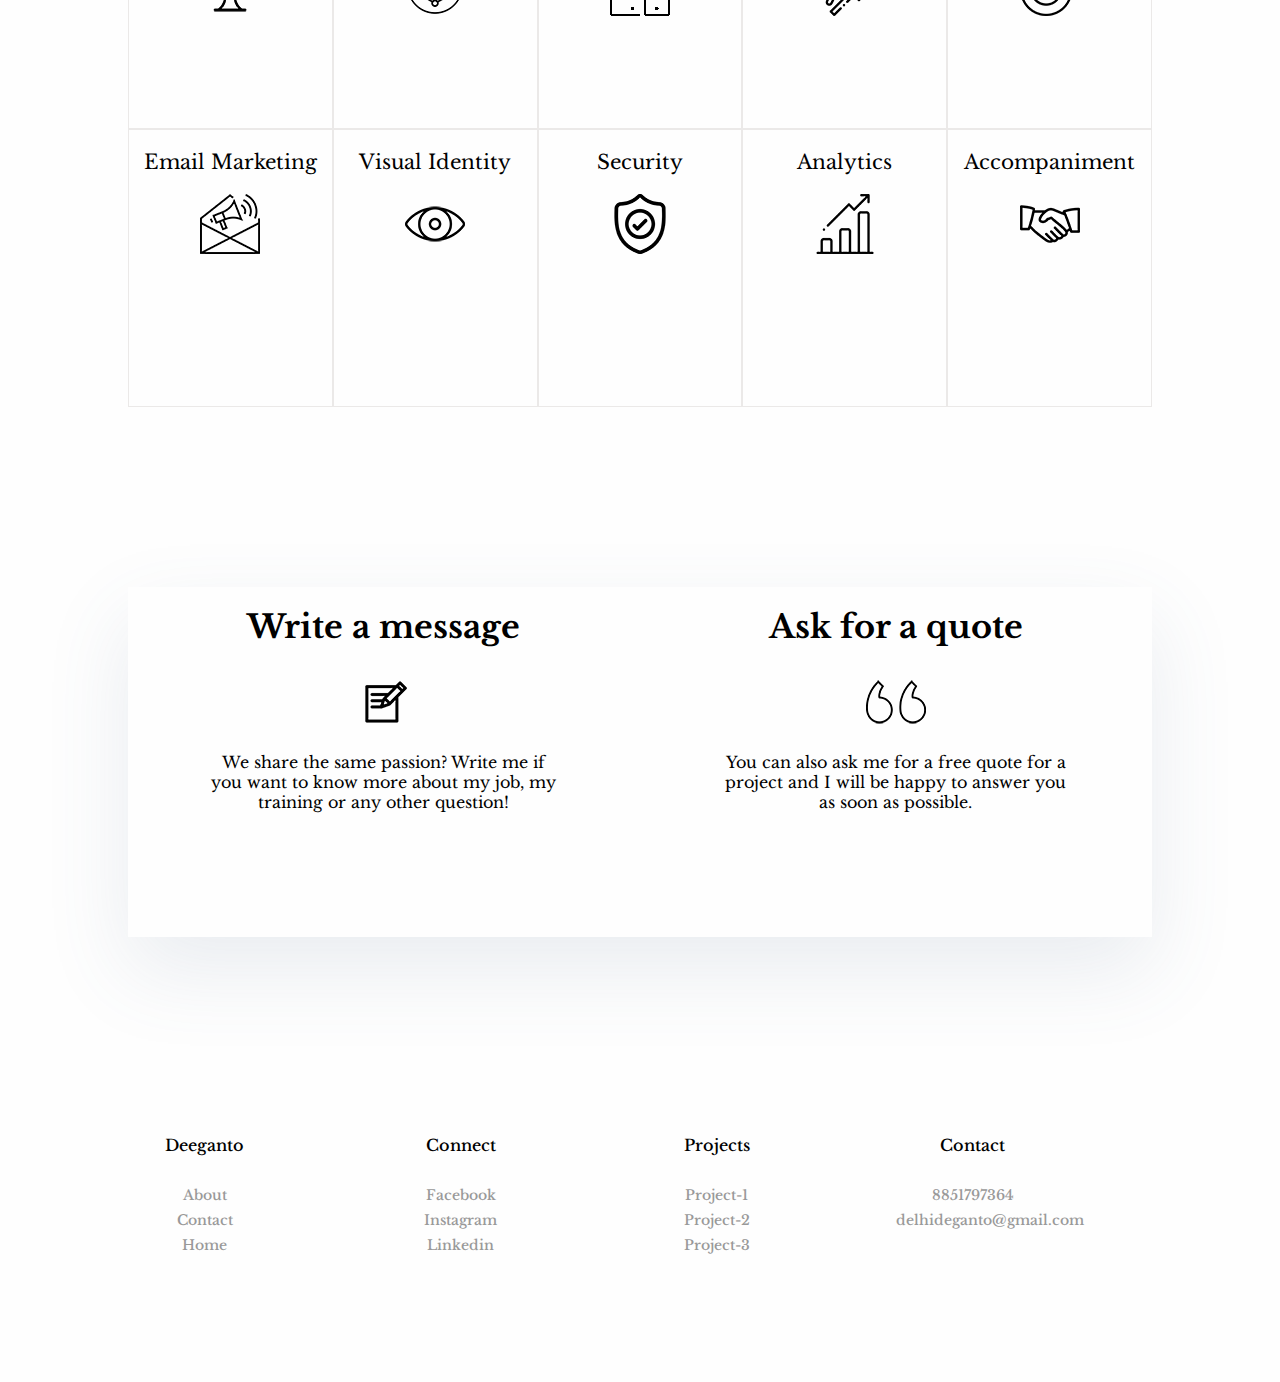
==== commit ca983c38: "Update index.html" ====
--- a/index.html
+++ b/index.html
@@ -5,6 +5,13 @@
 <link rel="stylesheet" href="css/style.css">
 <link rel="stylesheet" href="css/animate.css">
 <script src="https://ajax.googleapis.com/ajax/libs/jquery/1.11.3/jquery.min.js"></script>
+<!-- Google Tag Manager -->
+<script>(function(w,d,s,l,i){w[l]=w[l]||[];w[l].push({'gtm.start':
+  new Date().getTime(),event:'gtm.js'});var f=d.getElementsByTagName(s)[0],
+  j=d.createElement(s),dl=l!='dataLayer'?'&l='+l:'';j.async=true;j.src=
+  'https://www.googletagmanager.com/gtm.js?id='+i+dl;f.parentNode.insertBefore(j,f);
+  })(window,document,'script','dataLayer','GTM-5WGGGNN');</script>
+  <!-- End Google Tag Manager -->
 <script>
             $(window).load(function() {
       $("#ud_dots").
@@ -18,6 +25,10 @@
   </script>
 </head>
 <body id="top">
+  <!-- Google Tag Manager (noscript) -->
+<noscript><iframe src="https://www.googletagmanager.com/ns.html?id=GTM-5WGGGNN"
+  height="0" width="0" style="display:none;visibility:hidden"></iframe></noscript>
+  <!-- End Google Tag Manager (noscript) -->
 <section id="ud_preloader">
   <div id="ud_dots">
     <p>Loading</p>
--- a/css/style.css
+++ b/css/style.css
@@ -372,6 +372,15 @@
 }
 .bounce{
   left:0px;
+}
+
+li a:hover:before{
+  width:0 !important;
+  transition-property: none !important;
+}
+li a:hover:after{
+  width:0 !important;
+  transition-property: none !important;
 }
 }
 @media(max-width:400px){
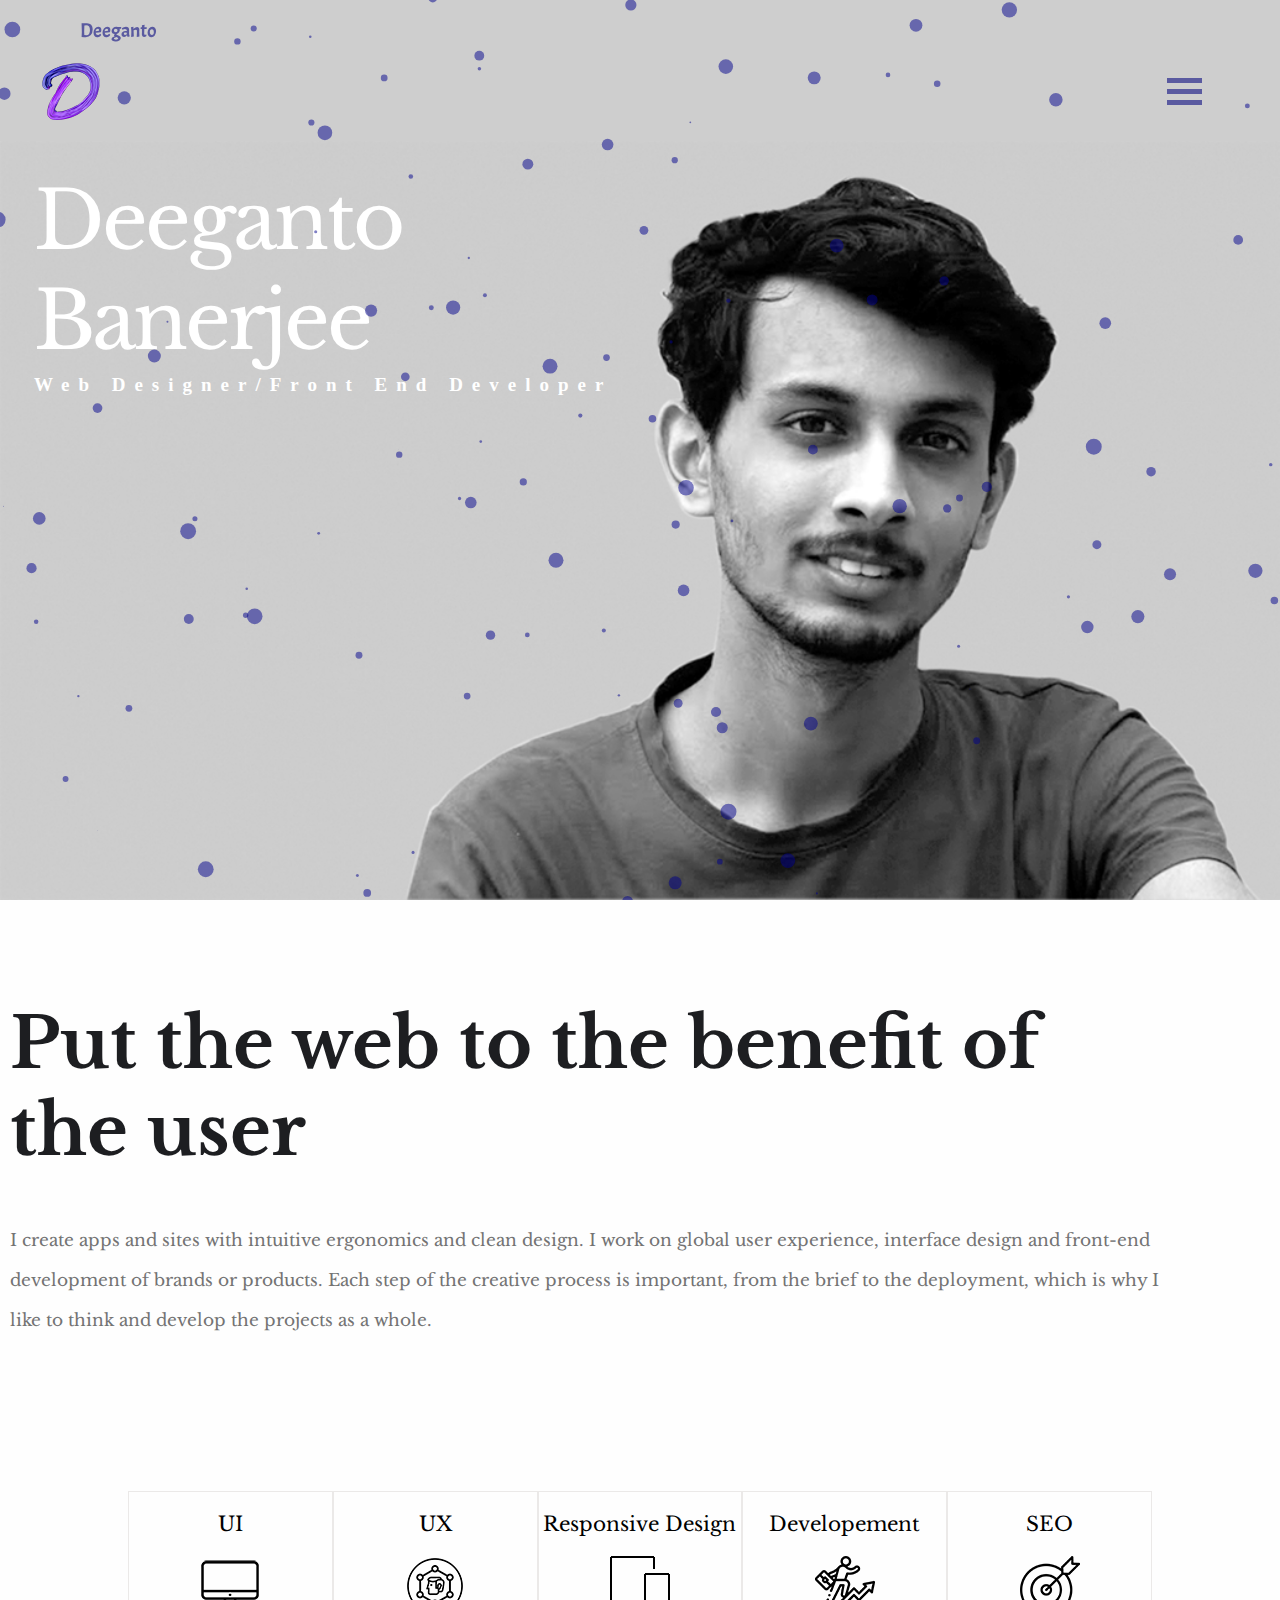
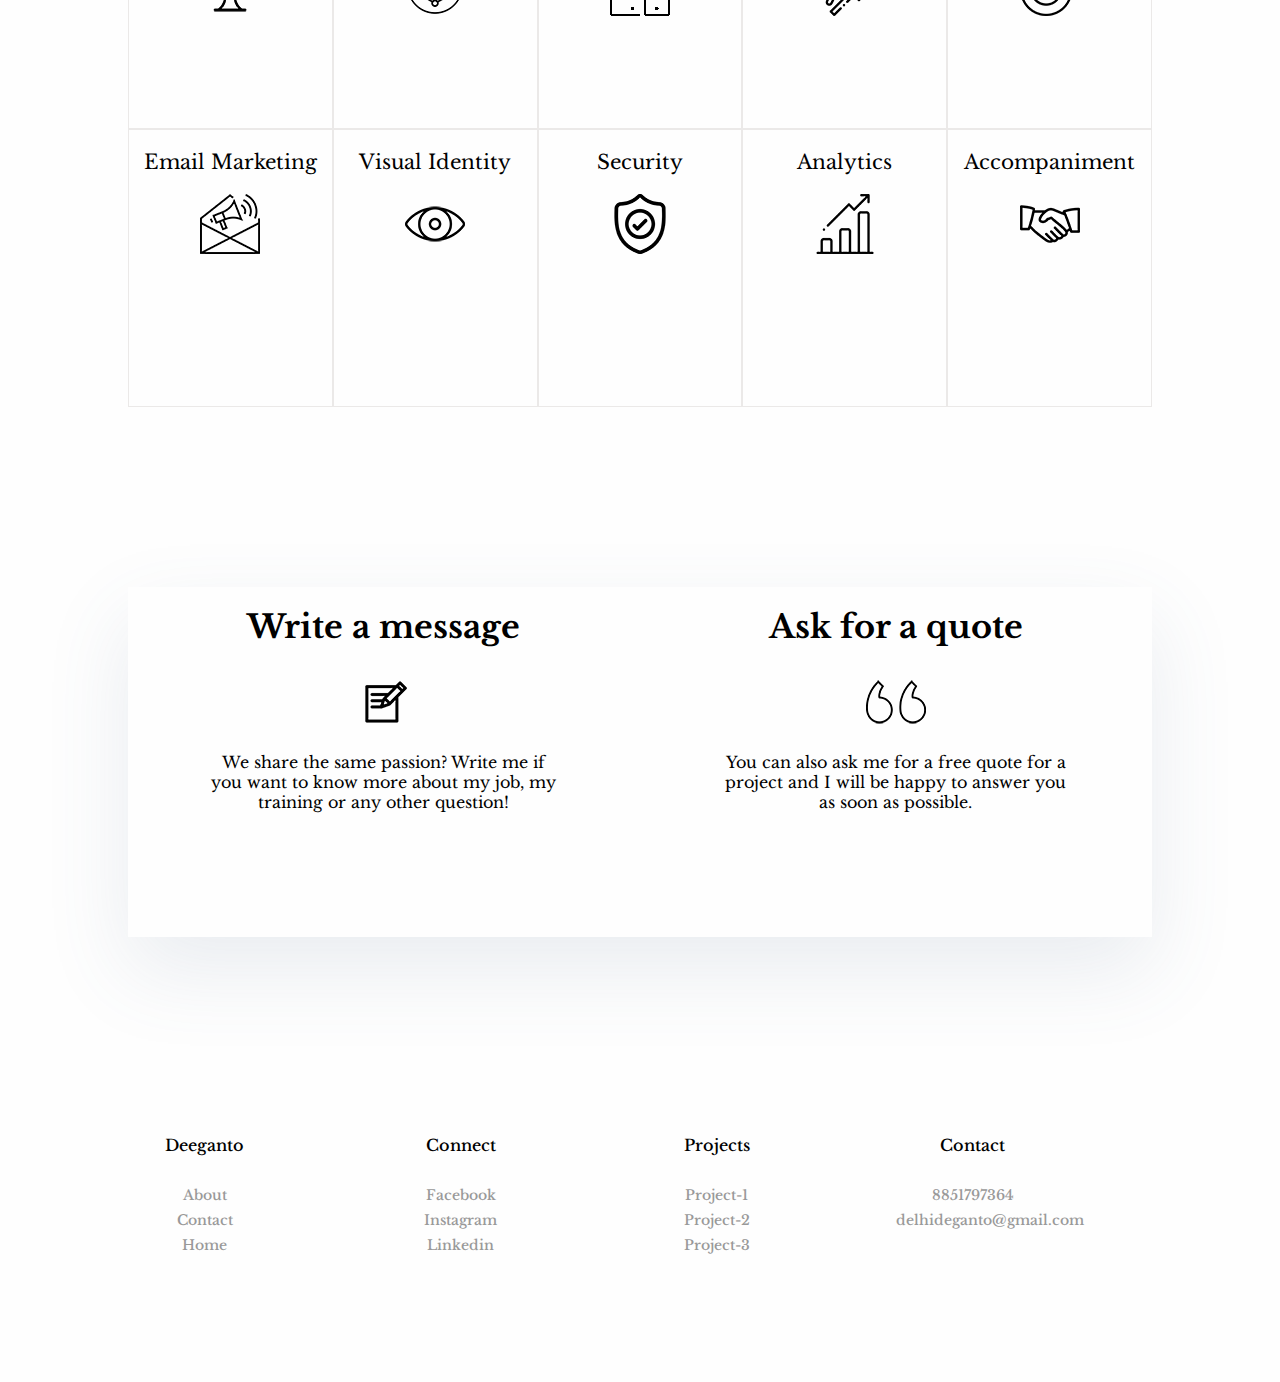
==== commit a2de2f31: "Update index.html" ====
--- a/index.html
+++ b/index.html
@@ -5,13 +5,6 @@
 <link rel="stylesheet" href="css/style.css">
 <link rel="stylesheet" href="css/animate.css">
 <script src="https://ajax.googleapis.com/ajax/libs/jquery/1.11.3/jquery.min.js"></script>
-<!-- Google Tag Manager -->
-<script>(function(w,d,s,l,i){w[l]=w[l]||[];w[l].push({'gtm.start':
-  new Date().getTime(),event:'gtm.js'});var f=d.getElementsByTagName(s)[0],
-  j=d.createElement(s),dl=l!='dataLayer'?'&l='+l:'';j.async=true;j.src=
-  'https://www.googletagmanager.com/gtm.js?id='+i+dl;f.parentNode.insertBefore(j,f);
-  })(window,document,'script','dataLayer','GTM-5WGGGNN');</script>
-  <!-- End Google Tag Manager -->
 <script>
             $(window).load(function() {
       $("#ud_dots").
@@ -25,10 +18,6 @@
   </script>
 </head>
 <body id="top">
-  <!-- Google Tag Manager (noscript) -->
-<noscript><iframe src="https://www.googletagmanager.com/ns.html?id=GTM-5WGGGNN"
-  height="0" width="0" style="display:none;visibility:hidden"></iframe></noscript>
-  <!-- End Google Tag Manager (noscript) -->
 <section id="ud_preloader">
   <div id="ud_dots">
     <p>Loading</p>
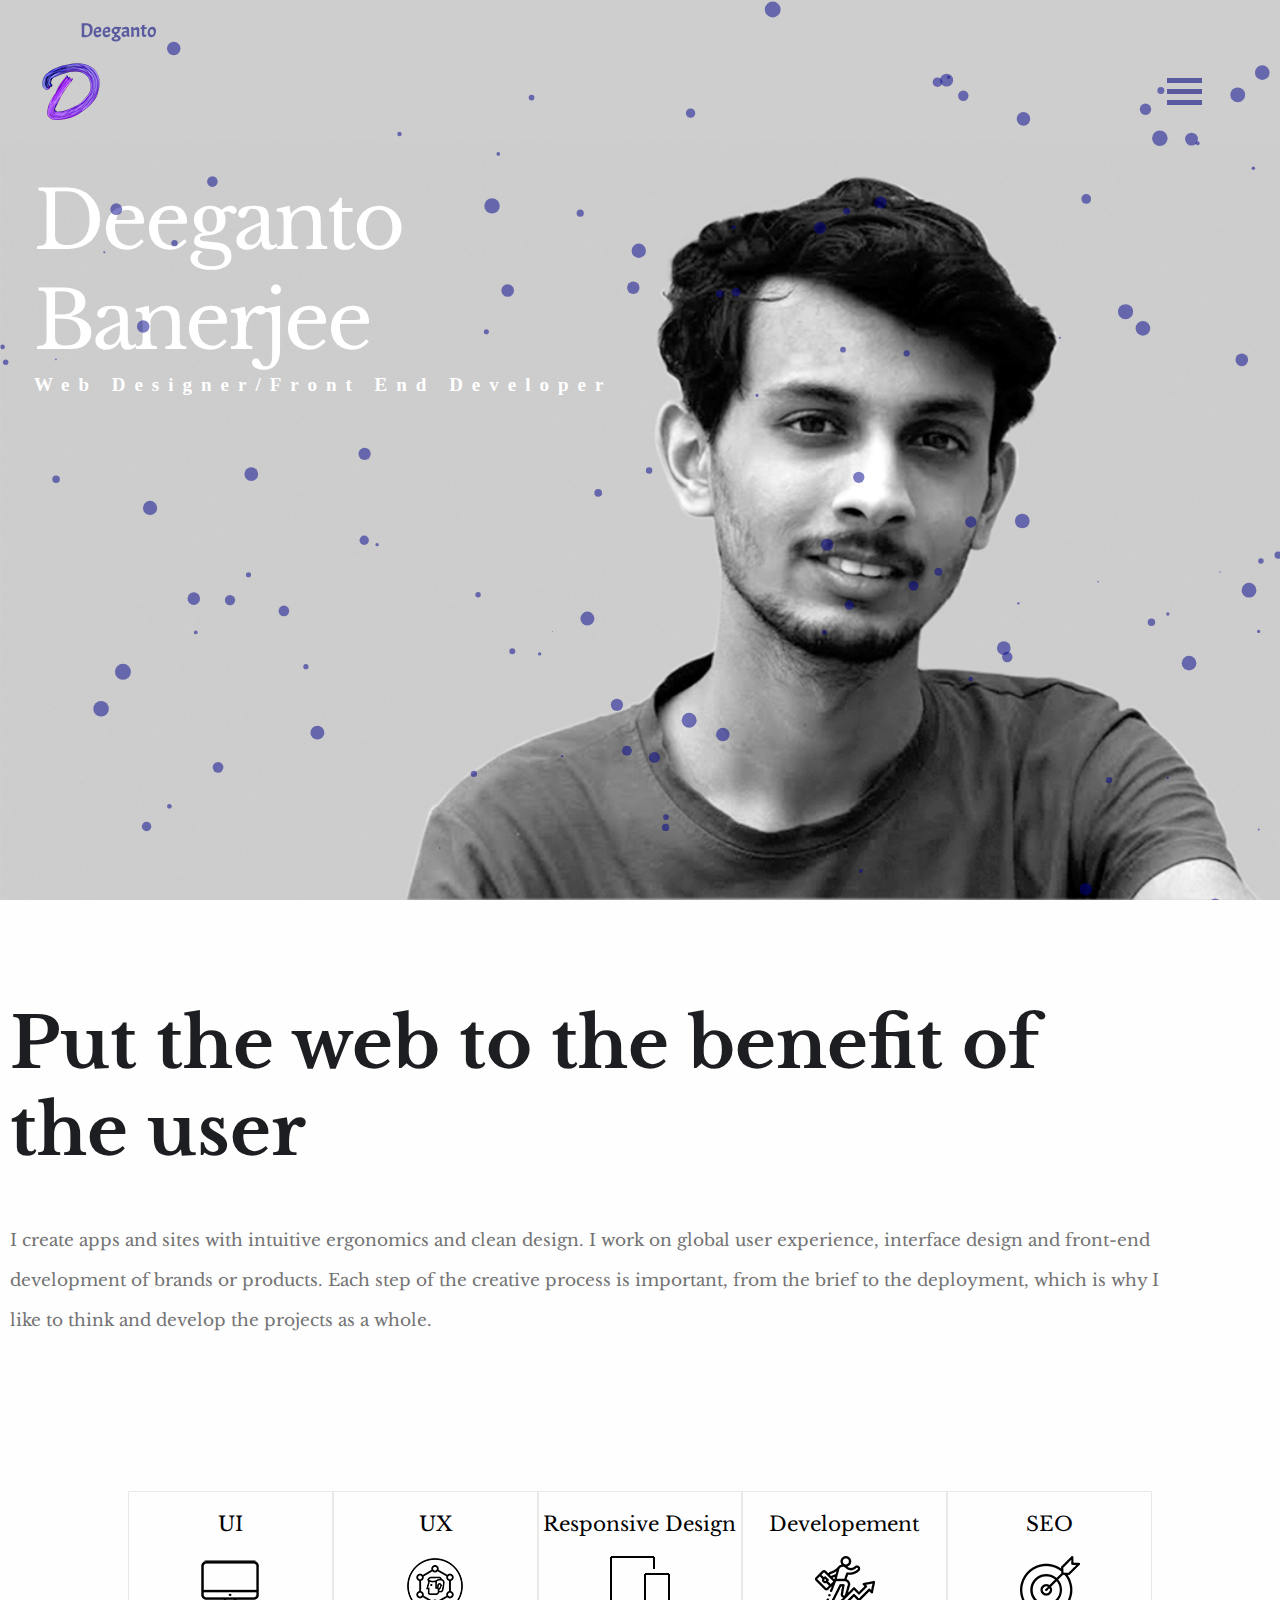
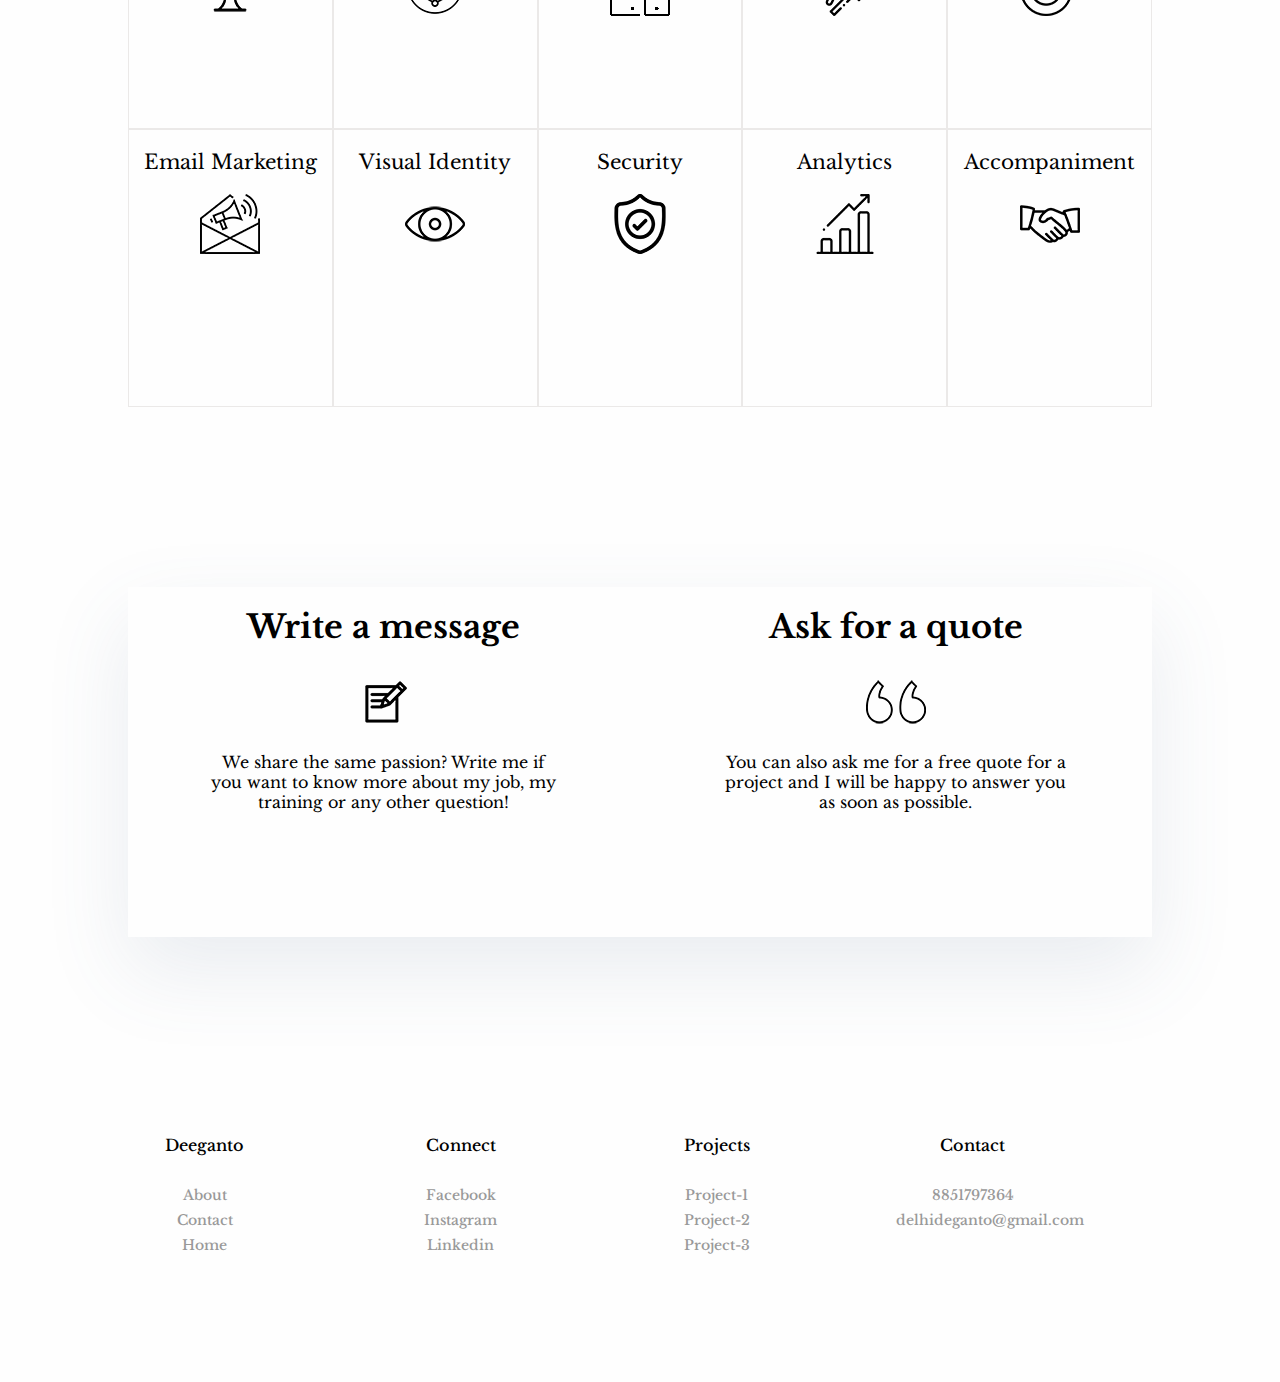
==== commit aa0c9306: "Update index.html" ====
--- a/index.html
+++ b/index.html
@@ -129,7 +129,7 @@
   <p class="animated fadeIn">I fully manage my projects by providing quality support</p>
 </div>
 </div>
-<div class="forms">
+<div class="forms" id="forms">
 <div class="contact-form" id="contact-form-1">
 <h1 class="form-header" id="form-header">Write a message</h1>
 <img src="img/contact.png">
@@ -143,7 +143,7 @@
 </div>
 <div style="box-shadow:0 33px 80px rgba(86,111,140,.12); text-align: center;margin: 0 auto; width:80%;" class="input-container" >
 <div class="contact-form-input" id="contact-form" style="display:block !important">
-    <form class="gform" method="POST" onsubmit="submitted()" action="https://script.google.com/macros/s/AKfycbyP-vs7gG869sONf0MKHCPAq6fTCCcvlJdaXCQN53VW0krkAU3V/exec">  
+    <form class="gform" method="POST" action="https://formspree.io/f/xknpybnp">  
       <input type="text" id="name" name="name" placeholder="What your Mom calls you"/>
       <input type="text" id="message" name="message" rows="10" placeholder="Send Message">
       <input id="email" name="email" type="email" value="" required placeholder="your.name@email.com"/><br>
@@ -151,12 +151,12 @@
   </form>
 </div>
 <div class="quote-form-input" id="quote-form" style="display:block !important">
-    <form class="gform" method="POST" onsubmit="submitted()" action="https://script.google.com/macros/s/AKfycbycYYu8myt4dZkyW0JQXBPMPQpxLqeOYIJFegBUSQ/exec">  
+    <form class="gform" method="POST" onsubmit="submitted()" action="https://script.google.com/macros/s/AKfycbzUmDOuopep_6hpu9ig-6PGtsRDpBvLSSMpWlsDxB4uVGMqsUtR/exec">  
       <input type="text" id="fullname" name="fullname" placeholder="Full Name">
       <input type="text" id="cname" name="companyname" placeholder="Company Name">
       <input type="email" id="email" name="email" placeholder="Email">
-      <input type="text" id="msg" name="message" placeholder="Phone Number">
-      <input type="text" id="msg" name="message" placeholder="Message">
+      <input type="text" id="number" name="number" placeholder="Phone Number">
+      <input type="text" id="message" name="message" placeholder="Message">
       <br> 
       <button class="ripple">Submit</button>
     </form>
@@ -222,4 +222,4 @@
     });
     </script>
 </body>
-<html>+<html>
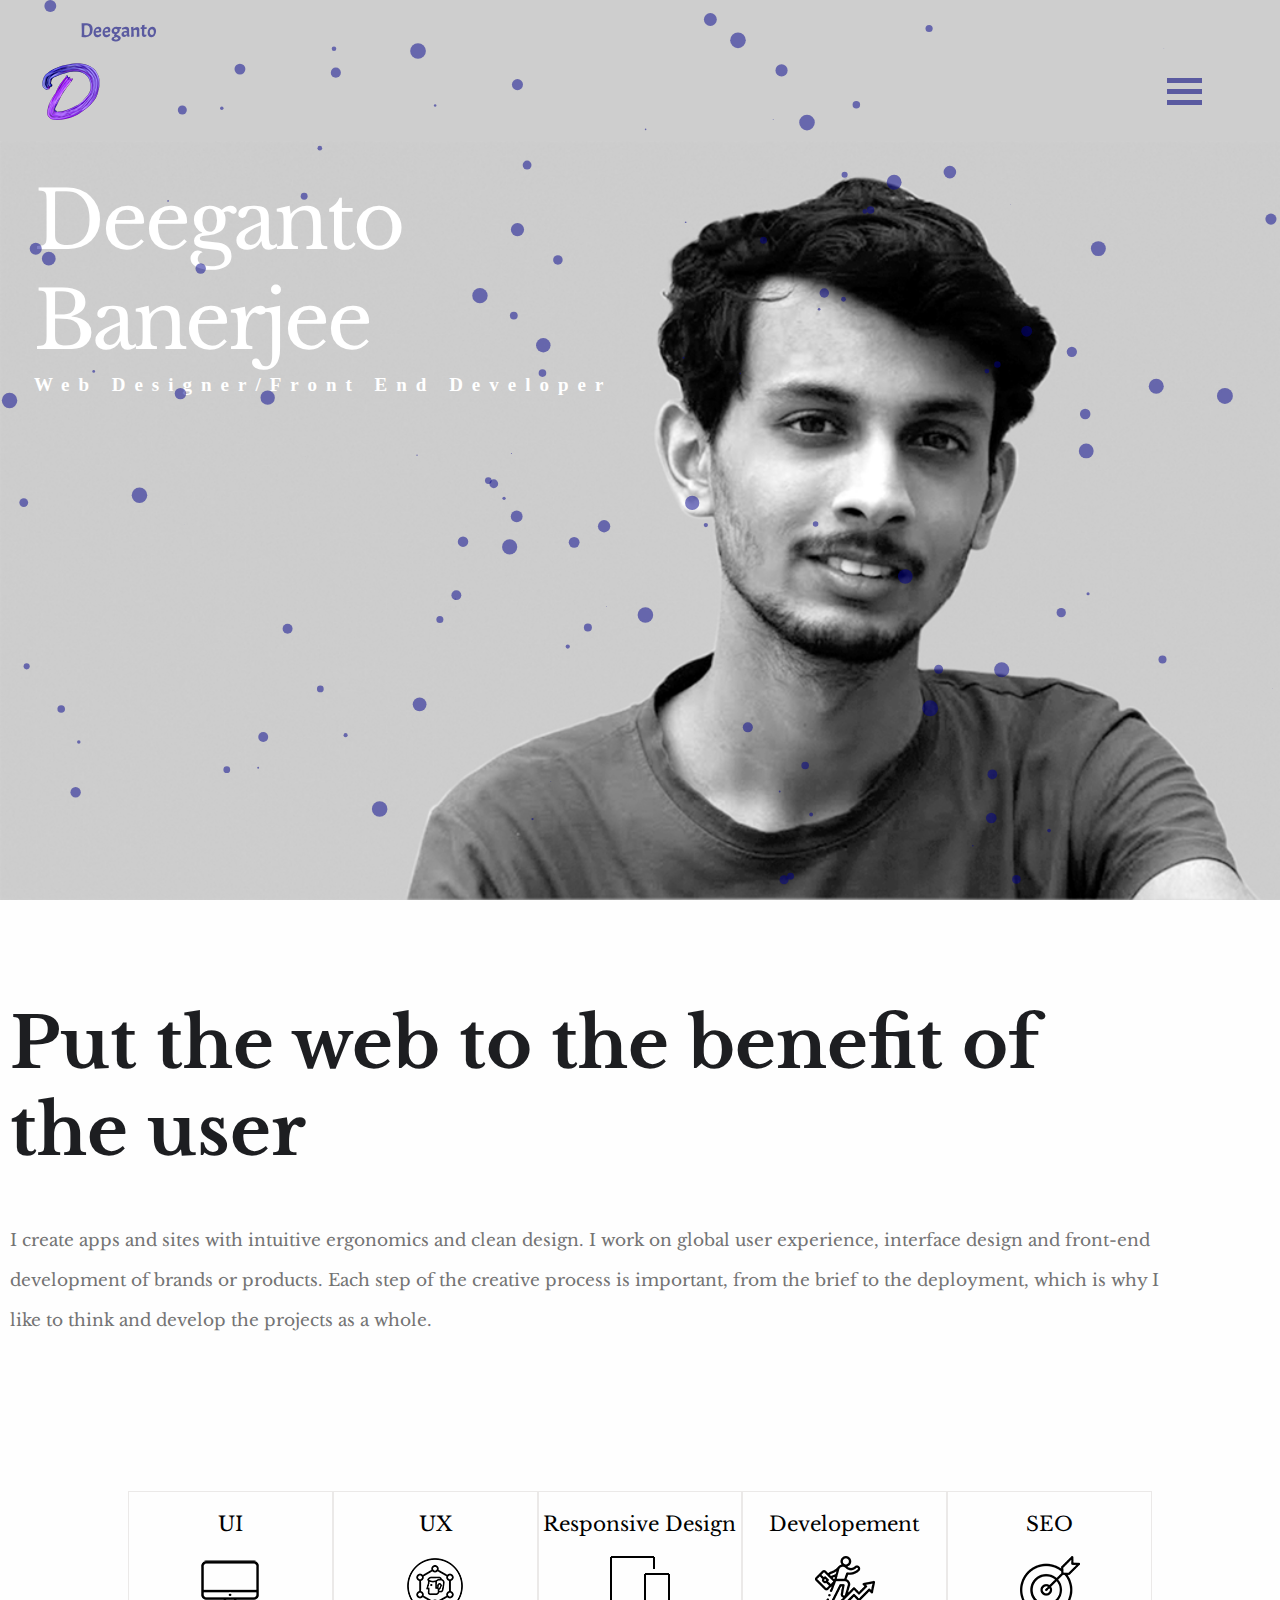
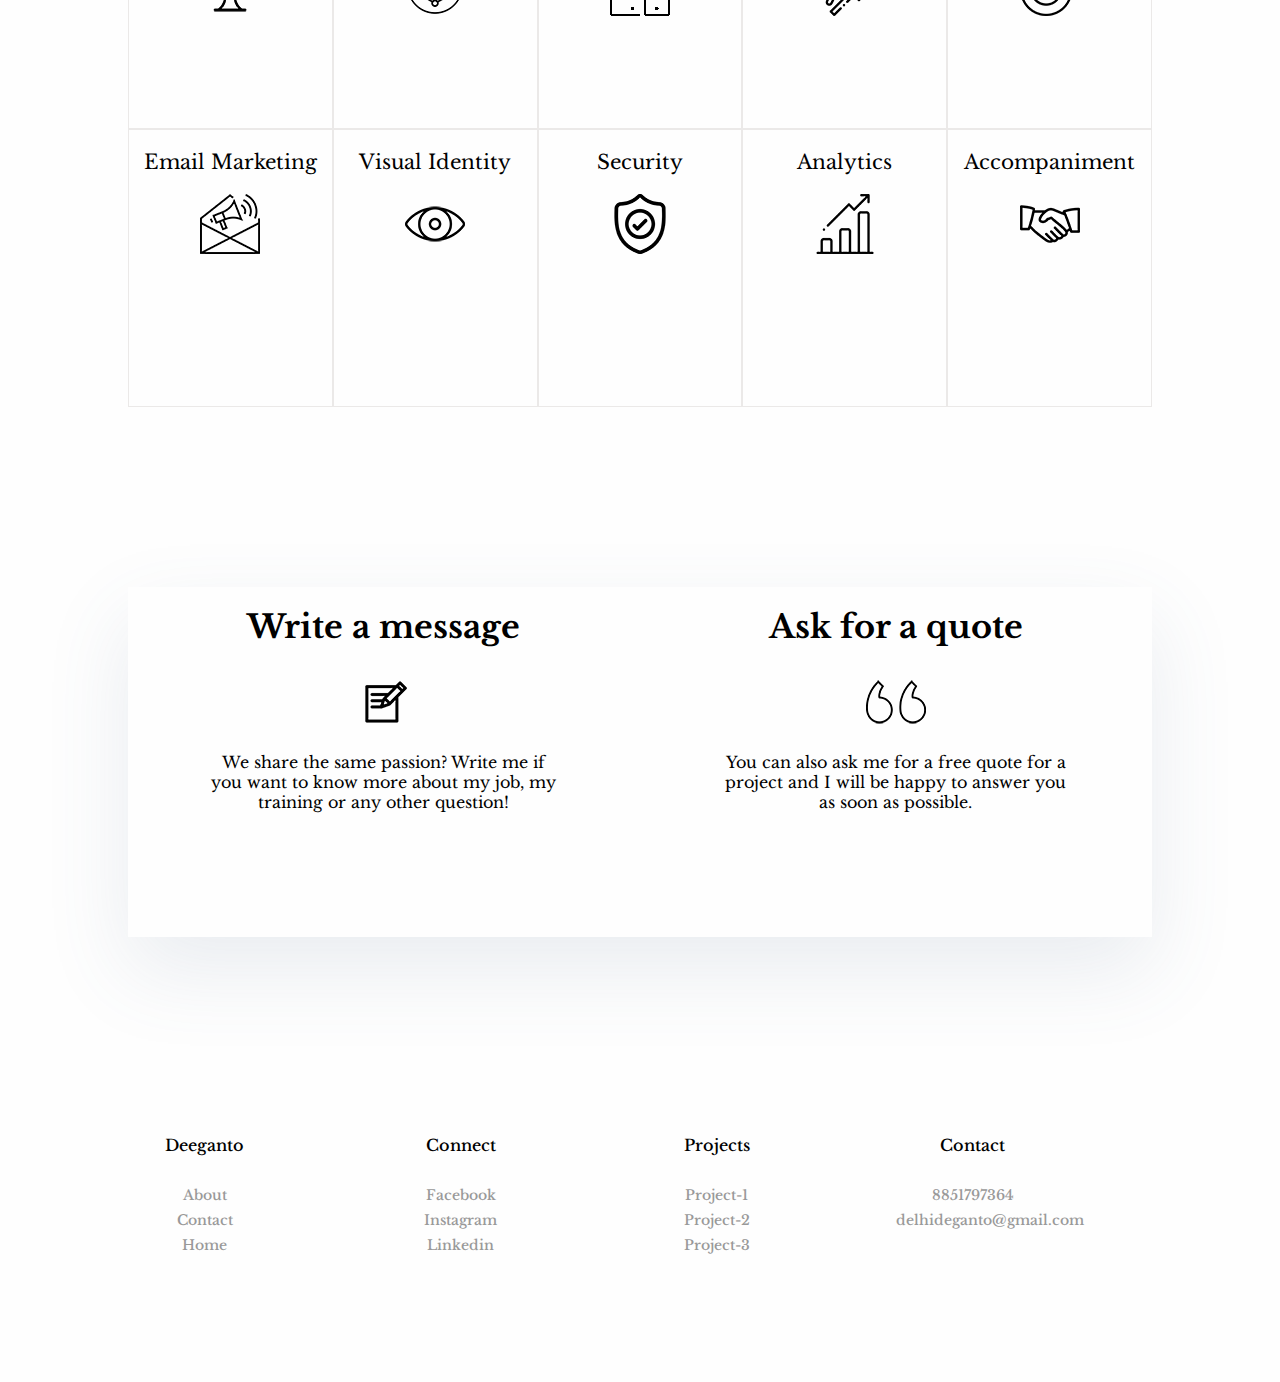
==== commit b9c6ce1b: "Update index.html" ====
--- a/index.html
+++ b/index.html
@@ -143,7 +143,7 @@
 </div>
 <div style="box-shadow:0 33px 80px rgba(86,111,140,.12); text-align: center;margin: 0 auto; width:80%;" class="input-container" >
 <div class="contact-form-input" id="contact-form" style="display:block !important">
-    <form class="gform" method="POST" action="https://formspree.io/f/xknpybnp">  
+    <form class="gform" method="POST" onsubmit="submitted()" action="https://formspree.io/f/xknpybnp">  
       <input type="text" id="name" name="name" placeholder="What your Mom calls you"/>
       <input type="text" id="message" name="message" rows="10" placeholder="Send Message">
       <input id="email" name="email" type="email" value="" required placeholder="your.name@email.com"/><br>
@@ -151,7 +151,7 @@
   </form>
 </div>
 <div class="quote-form-input" id="quote-form" style="display:block !important">
-    <form class="gform" method="POST" onsubmit="submitted()" action="https://script.google.com/macros/s/AKfycbzUmDOuopep_6hpu9ig-6PGtsRDpBvLSSMpWlsDxB4uVGMqsUtR/exec">  
+    <form class="gform" method="POST" onsubmit="submitted()" action="https://formspree.io/f/mjvplrvn">  
       <input type="text" id="fullname" name="fullname" placeholder="Full Name">
       <input type="text" id="cname" name="companyname" placeholder="Company Name">
       <input type="email" id="email" name="email" placeholder="Email">
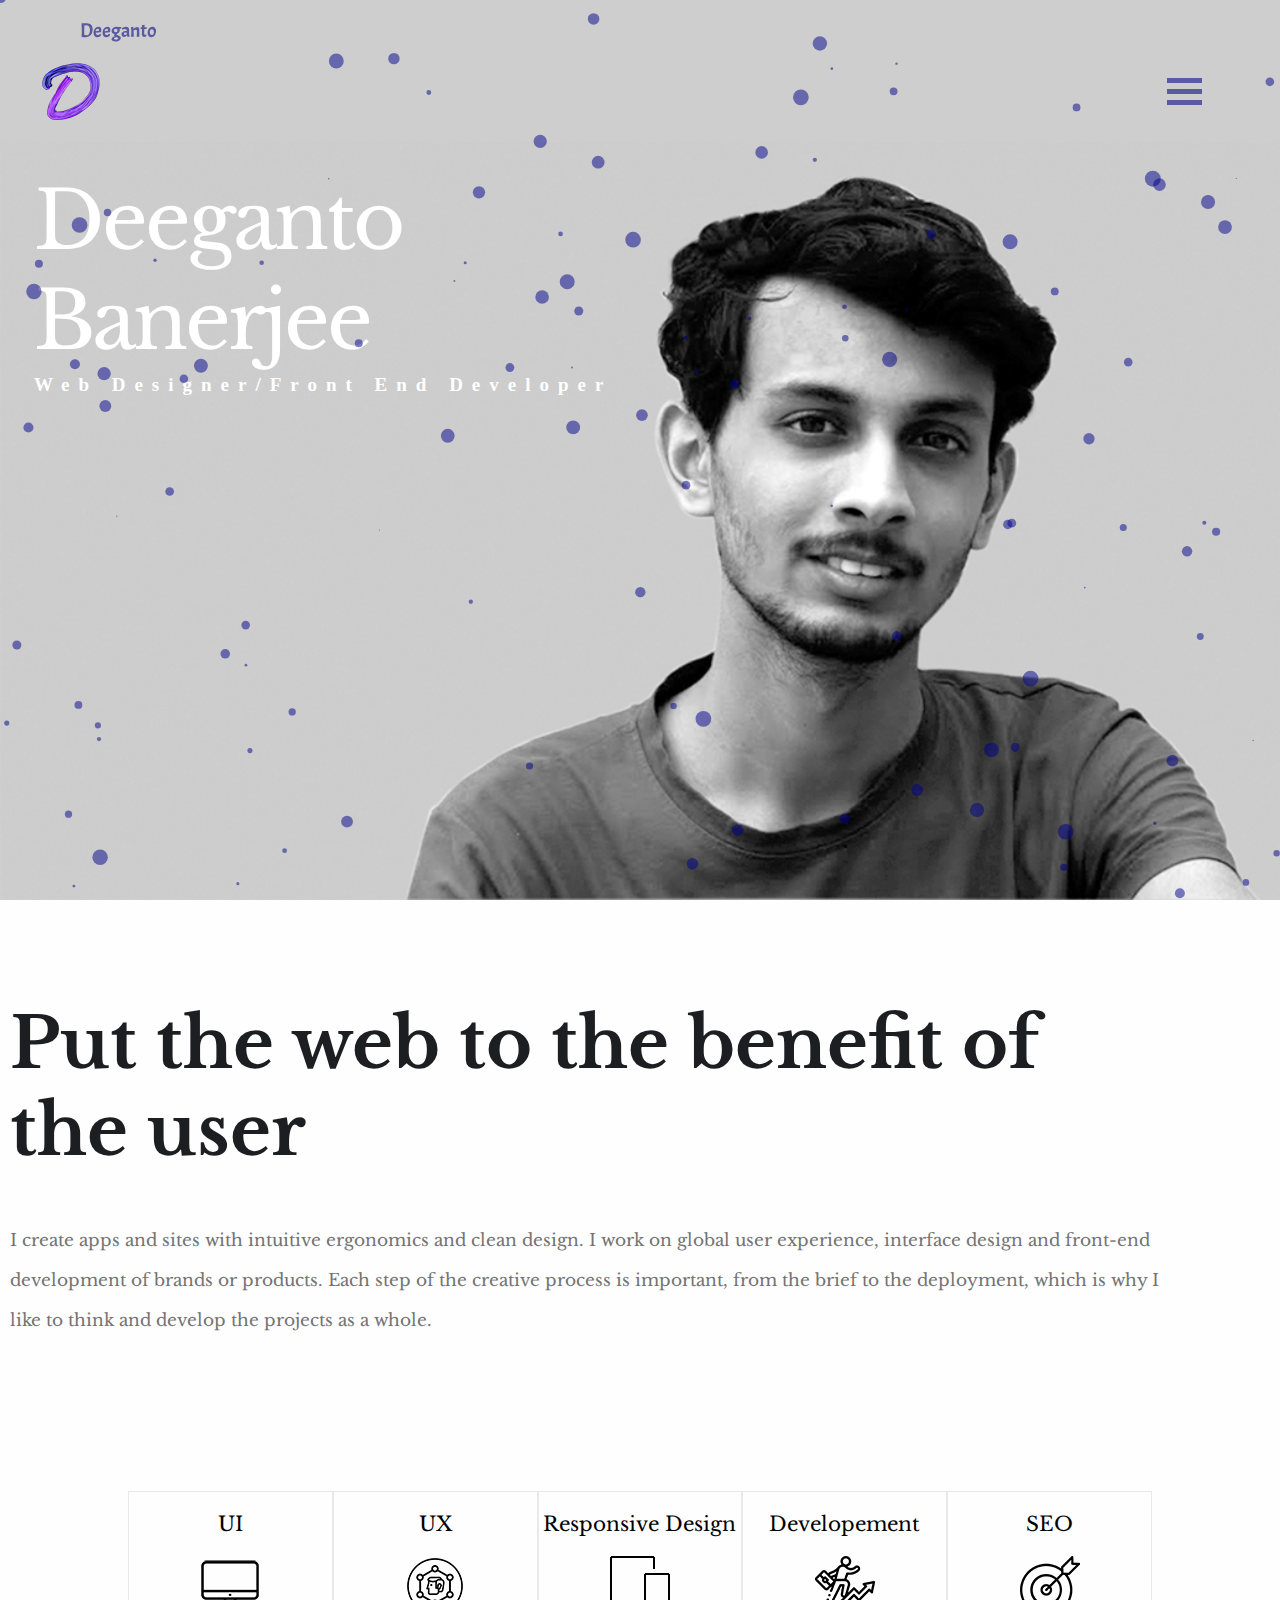
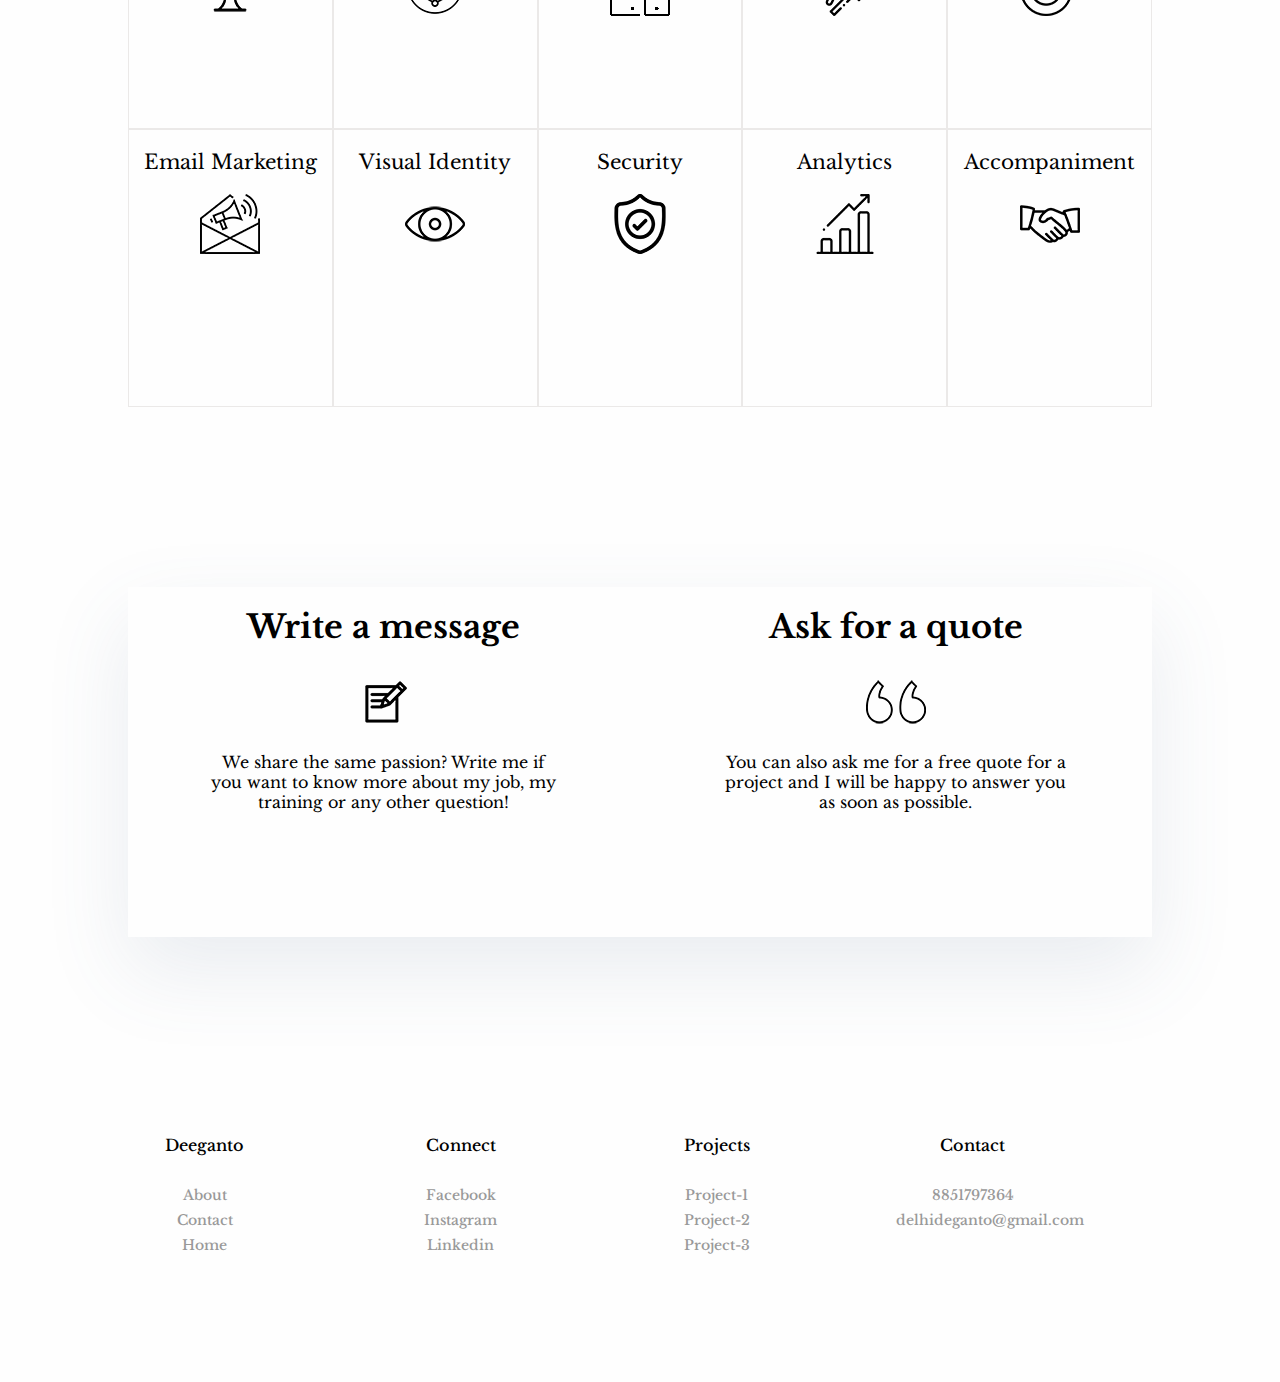
==== commit 211cb2b3: "Update index.html" ====
--- a/index.html
+++ b/index.html
@@ -143,22 +143,22 @@
 </div>
 <div style="box-shadow:0 33px 80px rgba(86,111,140,.12); text-align: center;margin: 0 auto; width:80%;" class="input-container" >
 <div class="contact-form-input" id="contact-form" style="display:block !important">
-    <form class="gform" method="POST" onsubmit="submitted()" action="https://formspree.io/f/xknpybnp">  
+    <form class="gform" method="POST" action="https://formspree.io/f/xknpybnp">  
       <input type="text" id="name" name="name" placeholder="What your Mom calls you"/>
       <input type="text" id="message" name="message" rows="10" placeholder="Send Message">
       <input id="email" name="email" type="email" value="" required placeholder="your.name@email.com"/><br>
-    <button type="submit" class="ripple">Send</button>
+    <button type="submit" name="btnk" class="ripple">Send</button>
   </form>
 </div>
 <div class="quote-form-input" id="quote-form" style="display:block !important">
-    <form class="gform" method="POST" onsubmit="submitted()" action="https://formspree.io/f/mjvplrvn">  
+    <form class="gform" method="POST" action="https://formspree.io/f/mjvplrvn">  
       <input type="text" id="fullname" name="fullname" placeholder="Full Name">
       <input type="text" id="cname" name="companyname" placeholder="Company Name">
       <input type="email" id="email" name="email" placeholder="Email">
       <input type="text" id="number" name="number" placeholder="Phone Number">
       <input type="text" id="message" name="message" placeholder="Message">
       <br> 
-      <button class="ripple">Submit</button>
+      <button name="btnk" class="ripple">Submit</button>
     </form>
 </div>
 </div>
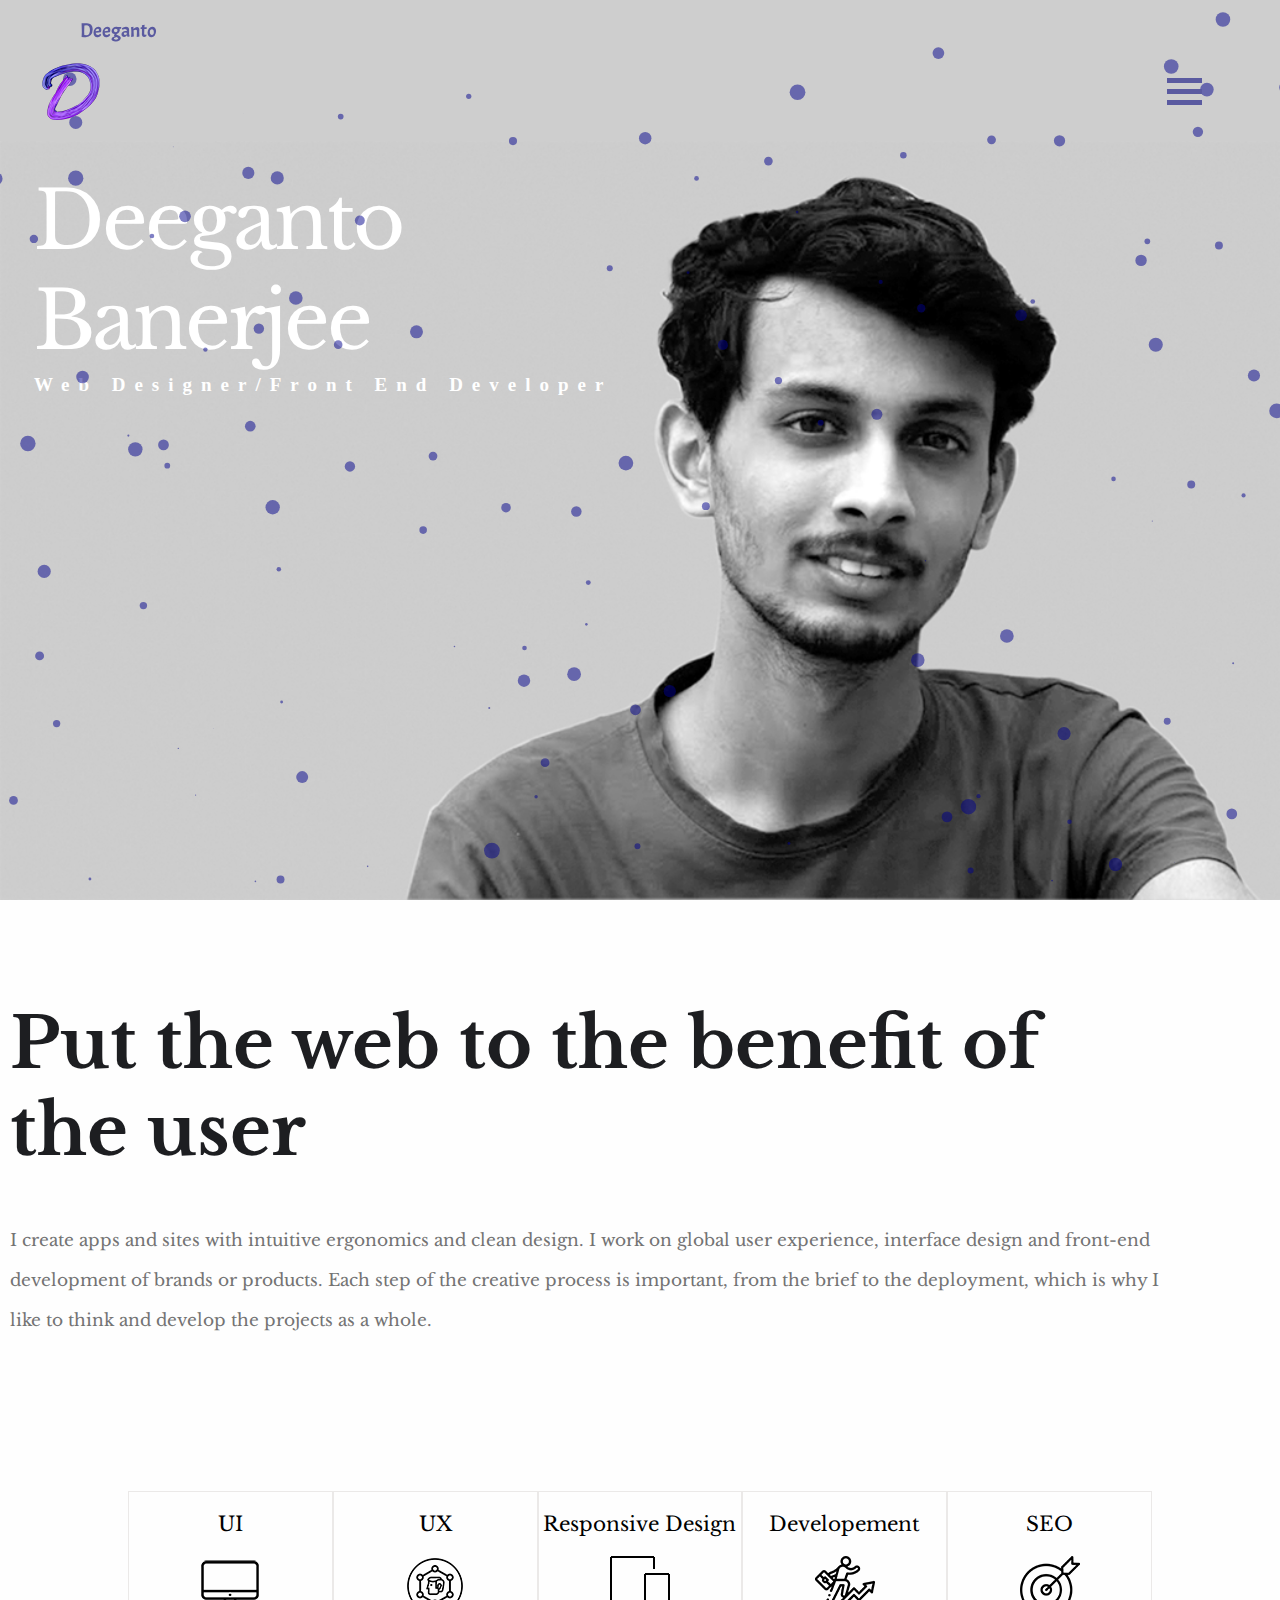
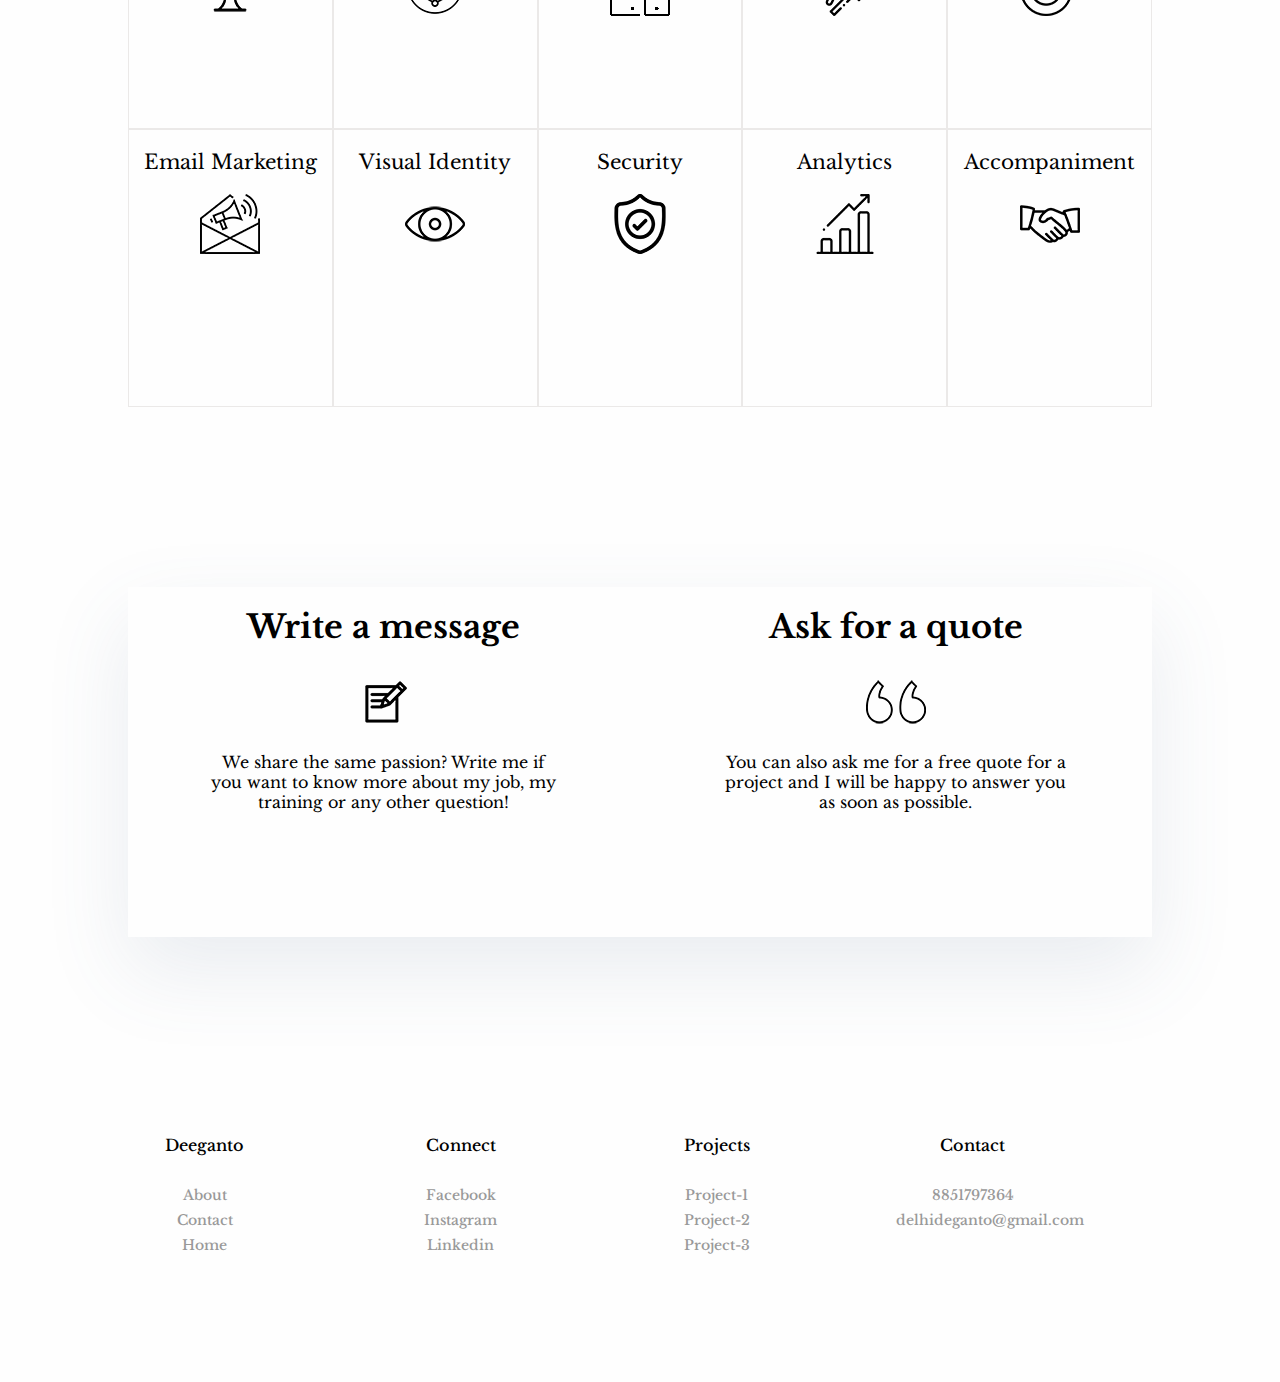
==== commit 5d887bba: "Update index.html" ====
--- a/index.html
+++ b/index.html
@@ -154,11 +154,11 @@
     <form class="gform" method="POST" action="https://formspree.io/f/mjvplrvn">  
       <input type="text" id="fullname" name="fullname" placeholder="Full Name">
       <input type="text" id="cname" name="companyname" placeholder="Company Name">
-      <input type="email" id="email" name="email" placeholder="Email">
+      <input type="email" id="email1" name="email" placeholder="Email">
       <input type="text" id="number" name="number" placeholder="Phone Number">
-      <input type="text" id="message" name="message" placeholder="Message">
+      <input type="text" id="message1" name="message" placeholder="Message">
       <br> 
-      <button name="btnk" class="ripple">Submit</button>
+      <button name="btnk1" class="ripple">Submit</button>
     </form>
 </div>
 </div>
